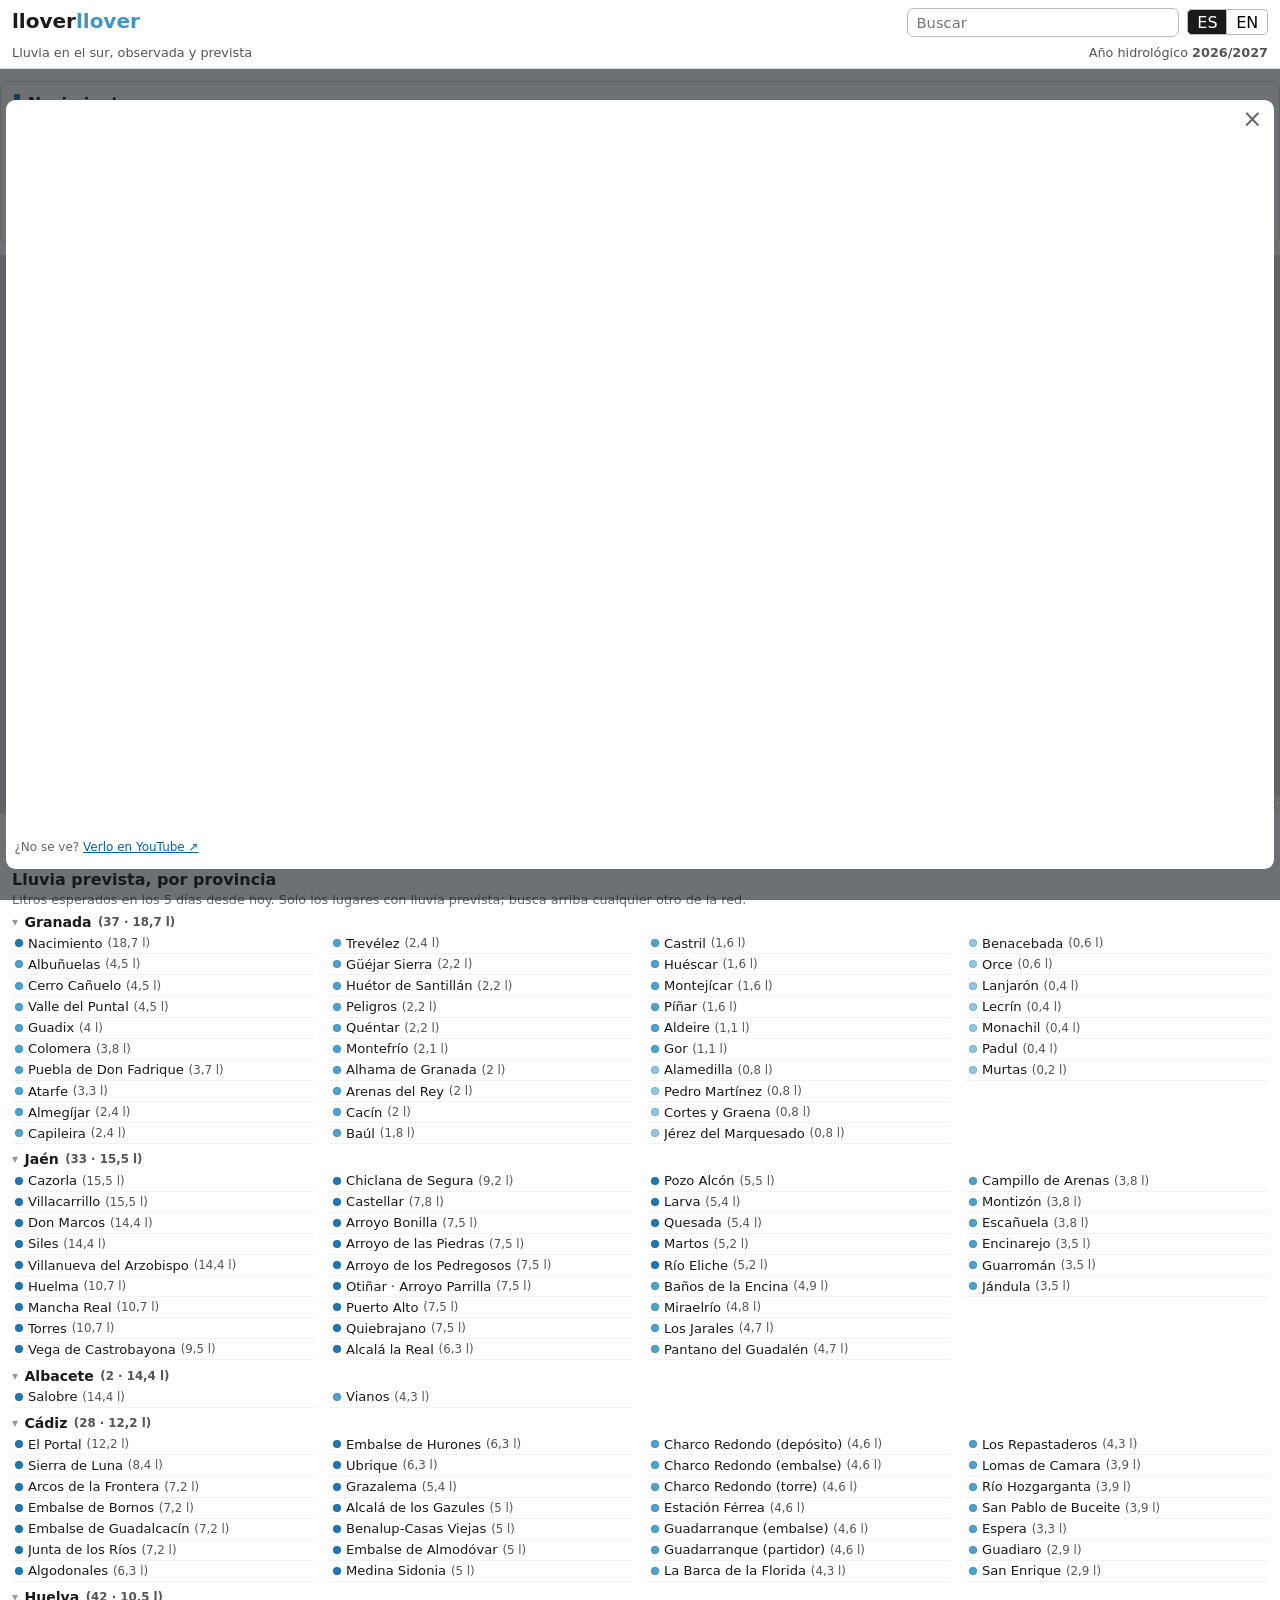
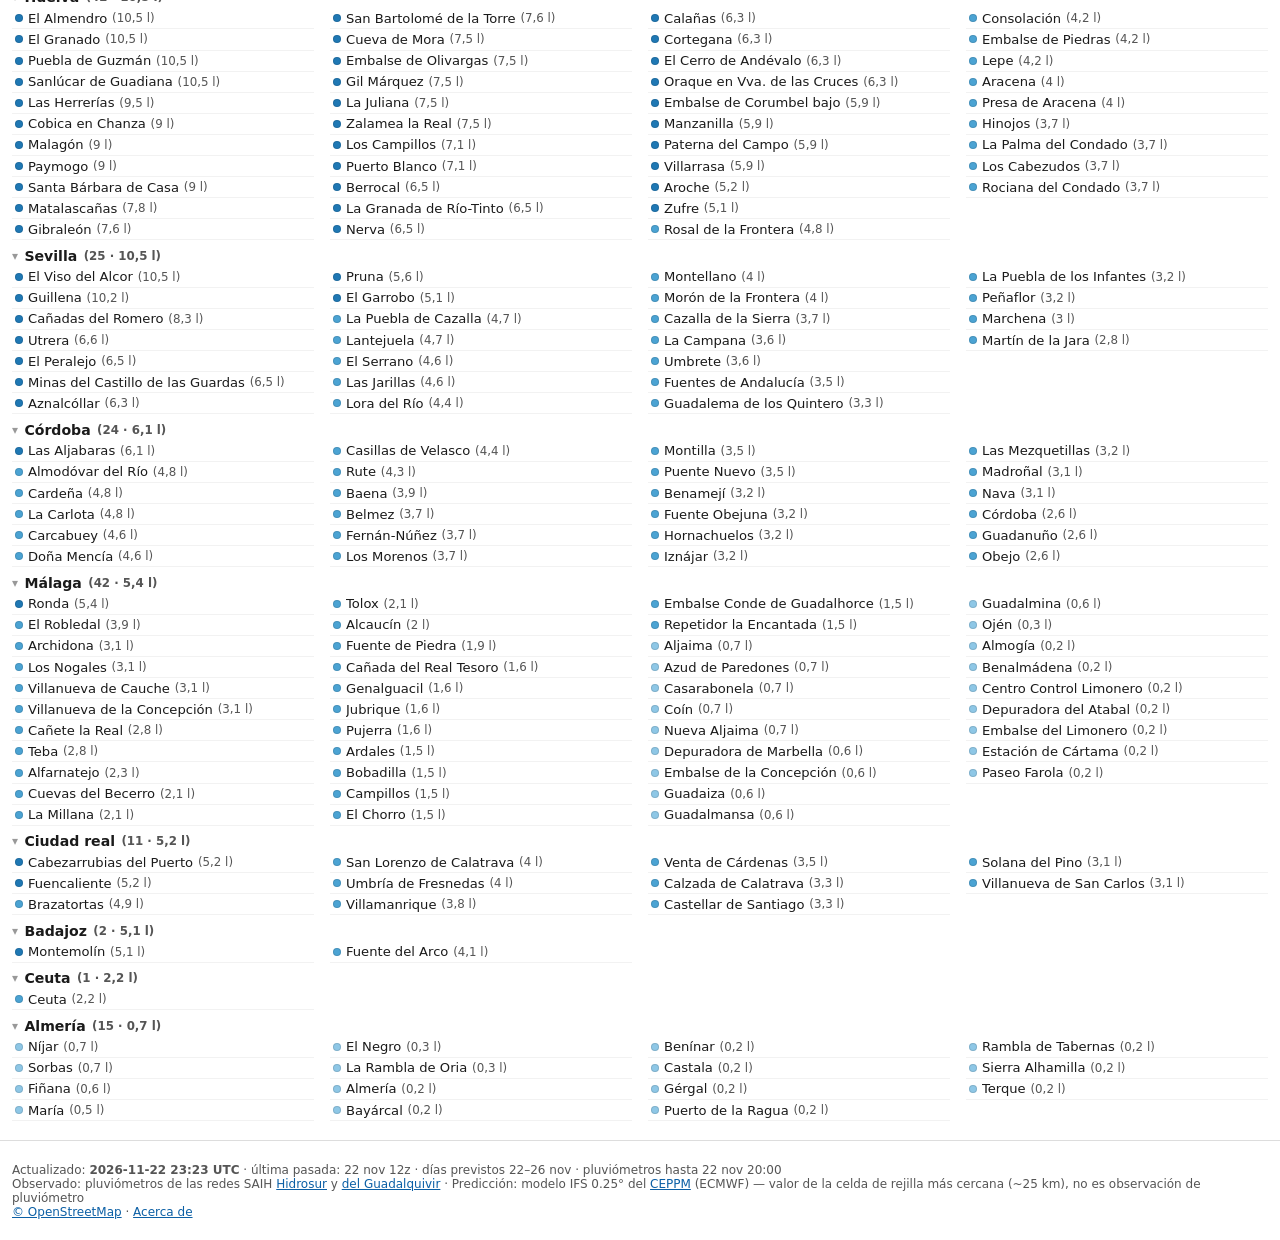
==== index.html @ 1c94ba9a "publish 2026-11-22T23:23:45Z" ====
<!DOCTYPE html>
<html lang="es">
<head>
  <meta charset="utf-8">
  <meta name="viewport" content="width=device-width, initial-scale=1">
  <title>lloverllover</title>
  <meta name="description" content="Lluvia observada y prevista a 5 días en las estaciones del sur de España">
  <link rel="stylesheet" href="vendor/leaflet/leaflet.css">
  <!-- ?v= is the cache-buster: bump it here (both files, and about.html) whenever the
       CSS, JS or i18n.json changes, or a returning visitor keeps serving the old site
       from the browser cache.  app.js reads this version back off its own tag. -->
  <link rel="stylesheet" href="css/style.css?v=4.6">
  <link rel="icon" href="data:image/svg+xml,<svg xmlns='http://www.w3.org/2000/svg' viewBox='0 0 16 16'><text y='13' font-size='13'>🌧️</text></svg>">
</head>
<body>
  <!-- req. 9 (v2.3): one search, in the header, over EVERY place of the network —
        including the dry ones the list below does not show.  v2.3.1: the field is shown
        directly, no button; v2.3.2: it sits on the title line, top-right, beside the ES|EN
        toggle, and its results drop down over the page (position:absolute). -->
  <header>
    <h1>llover<span>llover</span></h1>
    <!-- top-right, before the language toggle; results (#qhits) float below so opening them
         never reflows the header.  headerGap() keeps the video popup under this line. -->
    <form id="qform" role="search" autocomplete="off">
      <!-- v3.1: the field says just "Buscar" (Juanjo).  What it searches is still said
           out loud to a screen reader by aria-label, and shown once you start typing. -->
      <input id="q" type="search" placeholder="Buscar"
             aria-label="Buscar lugar" data-i18n-ph="search_ph" data-i18n-aria="search_aria">
      <ul id="qhits" aria-label="Coincidencias"></ul>
    </form>
    <nav id="lang" aria-label="Language">
      <button data-lang="es">ES</button><button data-lang="en">EN</button>
    </nav>
    <!-- v3.1: ONE subtitle line for the tagline and the hydrological year (the number is
         still filled in by renderFooter(), from data.json).  v3.2: no separator — CSS puts
         the year flush RIGHT on the same line, and it drops to its own right-aligned row
         when a phone is too narrow to hold both. -->
    <p class="sub"><span data-i18n="tagline">Lluvia en el sur, observada y prevista</span>
      <span class="hy"><span data-i18n="hydro_year">Año hidrológico</span> <b id="hy">—</b></span></p>
  </header>

  <main>
    <!-- The embed is in the HTML so it appears with no JavaScript at all.  app.js
         lifts this block into #intro-pop on load — ONCE A DAY, the first time this
         browser opens the page (localStorage.llo_intro_day holds the date it last
         popped); closing the popup takes the video out of the page for good (src
         cleared, holder hidden), and about.html carries the same clip inline for the
         rest of the day.  The holder is hidden
         against the flash of a large inline player before the script runs, and the
         noscript rule below puts it back for browsers without JavaScript.
         It autoplays MUTED in this markup, because that is the only kind of
         autoplay a browser is guaranteed to allow: when YouTube's IFrame API loads
         (see app.js) the player is rebuilt with sound at VOL (50 %), and if the
         browser refuses that, it starts muted here and the first click or keypress
         on the page restores the sound.  volume=50 is also what YouTube's own
         speaker control opens at, for the case where the API is blocked. -->
    <div id="intro-holder" hidden>
      <section id="intro" class="intro">
        <iframe id="video-frame" width="560" height="315"
          src="https://www.youtube.com/embed/7plhOz-4UfQ?si=jWvkmPZA4V5KHviT&amp;controls=1&amp;start=4344&amp;end=4404&amp;autoplay=1&amp;mute=1&amp;volume=50&amp;loop=1&amp;playlist=7plhOz-4UfQ&amp;playsinline=1"
          data-src="https://www.youtube.com/embed/7plhOz-4UfQ?si=jWvkmPZA4V5KHviT&amp;controls=1&amp;start=4344&amp;end=4404&amp;autoplay=1&amp;mute=1&amp;volume=50&amp;loop=1&amp;playlist=7plhOz-4UfQ&amp;playsinline=1"
          title="Por qué lloverllover"
          allow="accelerometer; autoplay; clipboard-write; encrypted-media; gyroscope; picture-in-picture; web-share"
          referrerpolicy="strict-origin-when-cross-origin" allowfullscreen></iframe>
        <!-- Fallback: browser tracking protection can block the embed entirely. -->
        <p class="video-alt"><span data-i18n="video_blocked">¿No se ve?</span>
          <a href="https://www.youtube.com/watch?v=7plhOz-4UfQ&amp;t=4344s" target=_blank
             rel="noopener" data-i18n="video_open">Verlo en YouTube ↗</a></p>
      </section>
    </div>
    <noscript><style>#intro-holder { display: block !important; }</style></noscript>
    <div id="intro-pop" class="pop" hidden>
      <div class="pop-card" id="intro-slot">
        <button id="pop-close" class="pop-close" data-i18n-title="close" title="Cerrar">×</button>
      </div>
    </div>

    <!-- v2.3 order: the place you are looking at FIRST (it is chosen for you on
         arrival: nearest if the browser already knows where you are, otherwise the
         wettest place of the forecast), then the map, then the list at the bottom.
         (v2.3.1: the "Mi lugar más cercano" button is gone — the arrival already
         centres on the nearest place whenever the browser has that permission.) -->
    <section id="card"><p class="hint" data-i18n="select_hint">Toca un punto del mapa o un nombre de la lista</p></section>

    <div id="map" role="img" aria-label="map"></div>
    <div id="legend"></div>

    <!-- req. 5: the live list of the places where rain is expected, at the bottom. -->
    <section id="dir-section">
      <h2 data-i18n="directory">Lluvia prevista, por provincia</h2>
      <p class="hint" data-i18n="directory_hint">Litros esperados en los 5 días desde hoy. Solo los lugares con lluvia prevista; usa Buscar para cualquier otro.</p>
      <div id="directory"></div>
    </section>
  </main>

  <footer><p id="foot">…</p></footer>

  <script src="vendor/leaflet/leaflet.js"></script>
  <script src="js/plot.js?v=4.6"></script>
  <script src="js/app.js?v=4.6"></script>
</body>
</html>
---- vendor/leaflet/leaflet.css ----
/* required styles */

.leaflet-pane,
.leaflet-tile,
.leaflet-marker-icon,
.leaflet-marker-shadow,
.leaflet-tile-container,
.leaflet-pane > svg,
.leaflet-pane > canvas,
.leaflet-zoom-box,
.leaflet-image-layer,
.leaflet-layer {
	position: absolute;
	left: 0;
	top: 0;
	}
.leaflet-container {
	overflow: hidden;
	}
.leaflet-tile,
.leaflet-marker-icon,
.leaflet-marker-shadow {
	-webkit-user-select: none;
	   -moz-user-select: none;
	        user-select: none;
	  -webkit-user-drag: none;
	}
/* Prevents IE11 from highlighting tiles in blue */
.leaflet-tile::selection {
	background: transparent;
}
/* Safari renders non-retina tile on retina better with this, but Chrome is worse */
.leaflet-safari .leaflet-tile {
	image-rendering: -webkit-optimize-contrast;
	}
/* hack that prevents hw layers "stretching" when loading new tiles */
.leaflet-safari .leaflet-tile-container {
	width: 1600px;
	height: 1600px;
	-webkit-transform-origin: 0 0;
	}
.leaflet-marker-icon,
.leaflet-marker-shadow {
	display: block;
	}
/* .leaflet-container svg: reset svg max-width decleration shipped in Joomla! (joomla.org) 3.x */
/* .leaflet-container img: map is broken in FF if you have max-width: 100% on tiles */
.leaflet-container .leaflet-overlay-pane svg {
	max-width: none !important;
	max-height: none !important;
	}
.leaflet-container .leaflet-marker-pane img,
.leaflet-container .leaflet-shadow-pane img,
.leaflet-container .leaflet-tile-pane img,
.leaflet-container img.leaflet-image-layer,
.leaflet-container .leaflet-tile {
	max-width: none !important;
	max-height: none !important;
	width: auto;
	padding: 0;
	}

.leaflet-container img.leaflet-tile {
	/* See: https://bugs.chromium.org/p/chromium/issues/detail?id=600120 */
	mix-blend-mode: plus-lighter;
}

.leaflet-container.leaflet-touch-zoom {
	-ms-touch-action: pan-x pan-y;
	touch-action: pan-x pan-y;
	}
.leaflet-container.leaflet-touch-drag {
	-ms-touch-action: pinch-zoom;
	/* Fallback for FF which doesn't support pinch-zoom */
	touch-action: none;
	touch-action: pinch-zoom;
}
.leaflet-container.leaflet-touch-drag.leaflet-touch-zoom {
	-ms-touch-action: none;
	touch-action: none;
}
.leaflet-container {
	-webkit-tap-highlight-color: transparent;
}
.leaflet-container a {
	-webkit-tap-highlight-color: rgba(51, 181, 229, 0.4);
}
.leaflet-tile {
	filter: inherit;
	visibility: hidden;
	}
.leaflet-tile-loaded {
	visibility: inherit;
	}
.leaflet-zoom-box {
	width: 0;
	height: 0;
	-moz-box-sizing: border-box;
	     box-sizing: border-box;
	z-index: 800;
	}
/* workaround for https://bugzilla.mozilla.org/show_bug.cgi?id=888319 */
.leaflet-overlay-pane svg {
	-moz-user-select: none;
	}

.leaflet-pane         { z-index: 400; }

.leaflet-tile-pane    { z-index: 200; }
.leaflet-overlay-pane { z-index: 400; }
.leaflet-shadow-pane  { z-index: 500; }
.leaflet-marker-pane  { z-index: 600; }
.leaflet-tooltip-pane   { z-index: 650; }
.leaflet-popup-pane   { z-index: 700; }

.leaflet-map-pane canvas { z-index: 100; }
.leaflet-map-pane svg    { z-index: 200; }

.leaflet-vml-shape {
	width: 1px;
	height: 1px;
	}
.lvml {
	behavior: url(#default#VML);
	display: inline-block;
	position: absolute;
	}


/* control positioning */

.leaflet-control {
	position: relative;
	z-index: 800;
	pointer-events: visiblePainted; /* IE 9-10 doesn't have auto */
	pointer-events: auto;
	}
.leaflet-top,
.leaflet-bottom {
	position: absolute;
	z-index: 1000;
	pointer-events: none;
	}
.leaflet-top {
	top: 0;
	}
.leaflet-right {
	right: 0;
	}
.leaflet-bottom {
	bottom: 0;
	}
.leaflet-left {
	left: 0;
	}
.leaflet-control {
	float: left;
	clear: both;
	}
.leaflet-right .leaflet-control {
	float: right;
	}
.leaflet-top .leaflet-control {
	margin-top: 10px;
	}
.leaflet-bottom .leaflet-control {
	margin-bottom: 10px;
	}
.leaflet-left .leaflet-control {
	margin-left: 10px;
	}
.leaflet-right .leaflet-control {
	margin-right: 10px;
	}


/* zoom and fade animations */

.leaflet-fade-anim .leaflet-popup {
	opacity: 0;
	-webkit-transition: opacity 0.2s linear;
	   -moz-transition: opacity 0.2s linear;
	        transition: opacity 0.2s linear;
	}
.leaflet-fade-anim .leaflet-map-pane .leaflet-popup {
	opacity: 1;
	}
.leaflet-zoom-animated {
	-webkit-transform-origin: 0 0;
	    -ms-transform-origin: 0 0;
	        transform-origin: 0 0;
	}
svg.leaflet-zoom-animated {
	will-change: transform;
}

.leaflet-zoom-anim .leaflet-zoom-animated {
	-webkit-transition: -webkit-transform 0.25s cubic-bezier(0,0,0.25,1);
	   -moz-transition:    -moz-transform 0.25s cubic-bezier(0,0,0.25,1);
	        transition:         transform 0.25s cubic-bezier(0,0,0.25,1);
	}
.leaflet-zoom-anim .leaflet-tile,
.leaflet-pan-anim .leaflet-tile {
	-webkit-transition: none;
	   -moz-transition: none;
	        transition: none;
	}

.leaflet-zoom-anim .leaflet-zoom-hide {
	visibility: hidden;
	}


/* cursors */

.leaflet-interactive {
	cursor: pointer;
	}
.leaflet-grab {
	cursor: -webkit-grab;
	cursor:    -moz-grab;
	cursor:         grab;
	}
.leaflet-crosshair,
.leaflet-crosshair .leaflet-interactive {
	cursor: crosshair;
	}
.leaflet-popup-pane,
.leaflet-control {
	cursor: auto;
	}
.leaflet-dragging .leaflet-grab,
.leaflet-dragging .leaflet-grab .leaflet-interactive,
.leaflet-dragging .leaflet-marker-draggable {
	cursor: move;
	cursor: -webkit-grabbing;
	cursor:    -moz-grabbing;
	cursor:         grabbing;
	}

/* marker & overlays interactivity */
.leaflet-marker-icon,
.leaflet-marker-shadow,
.leaflet-image-layer,
.leaflet-pane > svg path,
.leaflet-tile-container {
	pointer-events: none;
	}

.leaflet-marker-icon.leaflet-interactive,
.leaflet-image-layer.leaflet-interactive,
.leaflet-pane > svg path.leaflet-interactive,
svg.leaflet-image-layer.leaflet-interactive path {
	pointer-events: visiblePainted; /* IE 9-10 doesn't have auto */
	pointer-events: auto;
	}

/* visual tweaks */

.leaflet-container {
	background: #ddd;
	outline-offset: 1px;
	}
.leaflet-container a {
	color: #0078A8;
	}
.leaflet-zoom-box {
	border: 2px dotted #38f;
	background: rgba(255,255,255,0.5);
	}


/* general typography */
.leaflet-container {
	font-family: "Helvetica Neue", Arial, Helvetica, sans-serif;
	font-size: 12px;
	font-size: 0.75rem;
	line-height: 1.5;
	}


/* general toolbar styles */

.leaflet-bar {
	box-shadow: 0 1px 5px rgba(0,0,0,0.65);
	border-radius: 4px;
	}
.leaflet-bar a {
	background-color: #fff;
	border-bottom: 1px solid #ccc;
	width: 26px;
	height: 26px;
	line-height: 26px;
	display: block;
	text-align: center;
	text-decoration: none;
	color: black;
	}
.leaflet-bar a,
.leaflet-control-layers-toggle {
	background-position: 50% 50%;
	background-repeat: no-repeat;
	display: block;
	}
.leaflet-bar a:hover,
.leaflet-bar a:focus {
	background-color: #f4f4f4;
	}
.leaflet-bar a:first-child {
	border-top-left-radius: 4px;
	border-top-right-radius: 4px;
	}
.leaflet-bar a:last-child {
	border-bottom-left-radius: 4px;
	border-bottom-right-radius: 4px;
	border-bottom: none;
	}
.leaflet-bar a.leaflet-disabled {
	cursor: default;
	background-color: #f4f4f4;
	color: #bbb;
	}

.leaflet-touch .leaflet-bar a {
	width: 30px;
	height: 30px;
	line-height: 30px;
	}
.leaflet-touch .leaflet-bar a:first-child {
	border-top-left-radius: 2px;
	border-top-right-radius: 2px;
	}
.leaflet-touch .leaflet-bar a:last-child {
	border-bottom-left-radius: 2px;
	border-bottom-right-radius: 2px;
	}

/* zoom control */

.leaflet-control-zoom-in,
.leaflet-control-zoom-out {
	font: bold 18px 'Lucida Console', Monaco, monospace;
	text-indent: 1px;
	}

.leaflet-touch .leaflet-control-zoom-in, .leaflet-touch .leaflet-control-zoom-out  {
	font-size: 22px;
	}


/* layers control */

.leaflet-control-layers {
	box-shadow: 0 1px 5px rgba(0,0,0,0.4);
	background: #fff;
	border-radius: 5px;
	}
.leaflet-control-layers-toggle {
	background-image: url(images/layers.png);
	width: 36px;
	height: 36px;
	}
.leaflet-retina .leaflet-control-layers-toggle {
	background-image: url(images/layers-2x.png);
	background-size: 26px 26px;
	}
.leaflet-touch .leaflet-control-layers-toggle {
	width: 44px;
	height: 44px;
	}
.leaflet-control-layers .leaflet-control-layers-list,
.leaflet-control-layers-expanded .leaflet-control-layers-toggle {
	display: none;
	}
.leaflet-control-layers-expanded .leaflet-control-layers-list {
	display: block;
	position: relative;
	}
.leaflet-control-layers-expanded {
	padding: 6px 10px 6px 6px;
	color: #333;
	background: #fff;
	}
.leaflet-control-layers-scrollbar {
	overflow-y: scroll;
	overflow-x: hidden;
	padding-right: 5px;
	}
.leaflet-control-layers-selector {
	margin-top: 2px;
	position: relative;
	top: 1px;
	}
.leaflet-control-layers label {
	display: block;
	font-size: 13px;
	font-size: 1.08333em;
	}
.leaflet-control-layers-separator {
	height: 0;
	border-top: 1px solid #ddd;
	margin: 5px -10px 5px -6px;
	}

/* Default icon URLs */
.leaflet-default-icon-path { /* used only in path-guessing heuristic, see L.Icon.Default */
	background-image: url(images/marker-icon.png);
	}


/* attribution and scale controls */

.leaflet-container .leaflet-control-attribution {
	background: #fff;
	background: rgba(255, 255, 255, 0.8);
	margin: 0;
	}
.leaflet-control-attribution,
.leaflet-control-scale-line {
	padding: 0 5px;
	color: #333;
	line-height: 1.4;
	}
.leaflet-control-attribution a {
	text-decoration: none;
	}
.leaflet-control-attribution a:hover,
.leaflet-control-attribution a:focus {
	text-decoration: underline;
	}
.leaflet-attribution-flag {
	display: inline !important;
	vertical-align: baseline !important;
	width: 1em;
	height: 0.6669em;
	}
.leaflet-left .leaflet-control-scale {
	margin-left: 5px;
	}
.leaflet-bottom .leaflet-control-scale {
	margin-bottom: 5px;
	}
.leaflet-control-scale-line {
	border: 2px solid #777;
	border-top: none;
	line-height: 1.1;
	padding: 2px 5px 1px;
	white-space: nowrap;
	-moz-box-sizing: border-box;
	     box-sizing: border-box;
	background: rgba(255, 255, 255, 0.8);
	text-shadow: 1px 1px #fff;
	}
.leaflet-control-scale-line:not(:first-child) {
	border-top: 2px solid #777;
	border-bottom: none;
	margin-top: -2px;
	}
.leaflet-control-scale-line:not(:first-child):not(:last-child) {
	border-bottom: 2px solid #777;
	}

.leaflet-touch .leaflet-control-attribution,
.leaflet-touch .leaflet-control-layers,
.leaflet-touch .leaflet-bar {
	box-shadow: none;
	}
.leaflet-touch .leaflet-control-layers,
.leaflet-touch .leaflet-bar {
	border: 2px solid rgba(0,0,0,0.2);
	background-clip: padding-box;
	}


/* popup */

.leaflet-popup {
	position: absolute;
	text-align: center;
	margin-bottom: 20px;
	}
.leaflet-popup-content-wrapper {
	padding: 1px;
	text-align: left;
	border-radius: 12px;
	}
.leaflet-popup-content {
	margin: 13px 24px 13px 20px;
	line-height: 1.3;
	font-size: 13px;
	font-size: 1.08333em;
	min-height: 1px;
	}
.leaflet-popup-content p {
	margin: 17px 0;
	margin: 1.3em 0;
	}
.leaflet-popup-tip-container {
	width: 40px;
	height: 20px;
	position: absolute;
	left: 50%;
	margin-top: -1px;
	margin-left: -20px;
	overflow: hidden;
	pointer-events: none;
	}
.leaflet-popup-tip {
	width: 17px;
	height: 17px;
	padding: 1px;

	margin: -10px auto 0;
	pointer-events: auto;

	-webkit-transform: rotate(45deg);
	   -moz-transform: rotate(45deg);
	    -ms-transform: rotate(45deg);
	        transform: rotate(45deg);
	}
.leaflet-popup-content-wrapper,
.leaflet-popup-tip {
	background: white;
	color: #333;
	box-shadow: 0 3px 14px rgba(0,0,0,0.4);
	}
.leaflet-container a.leaflet-popup-close-button {
	position: absolute;
	top: 0;
	right: 0;
	border: none;
	text-align: center;
	width: 24px;
	height: 24px;
	font: 16px/24px Tahoma, Verdana, sans-serif;
	color: #757575;
	text-decoration: none;
	background: transparent;
	}
.leaflet-container a.leaflet-popup-close-button:hover,
.leaflet-container a.leaflet-popup-close-button:focus {
	color: #585858;
	}
.leaflet-popup-scrolled {
	overflow: auto;
	}

.leaflet-oldie .leaflet-popup-content-wrapper {
	-ms-zoom: 1;
	}
.leaflet-oldie .leaflet-popup-tip {
	width: 24px;
	margin: 0 auto;

	-ms-filter: "progid:DXImageTransform.Microsoft.Matrix(M11=0.70710678, M12=0.70710678, M21=-0.70710678, M22=0.70710678)";
	filter: progid:DXImageTransform.Microsoft.Matrix(M11=0.70710678, M12=0.70710678, M21=-0.70710678, M22=0.70710678);
	}

.leaflet-oldie .leaflet-control-zoom,
.leaflet-oldie .leaflet-control-layers,
.leaflet-oldie .leaflet-popup-content-wrapper,
.leaflet-oldie .leaflet-popup-tip {
	border: 1px solid #999;
	}


/* div icon */

.leaflet-div-icon {
	background: #fff;
	border: 1px solid #666;
	}


/* Tooltip */
/* Base styles for the element that has a tooltip */
.leaflet-tooltip {
	position: absolute;
	padding: 6px;
	background-color: #fff;
	border: 1px solid #fff;
	border-radius: 3px;
	color: #222;
	white-space: nowrap;
	-webkit-user-select: none;
	-moz-user-select: none;
	-ms-user-select: none;
	user-select: none;
	pointer-events: none;
	box-shadow: 0 1px 3px rgba(0,0,0,0.4);
	}
.leaflet-tooltip.leaflet-interactive {
	cursor: pointer;
	pointer-events: auto;
	}
.leaflet-tooltip-top:before,
.leaflet-tooltip-bottom:before,
.leaflet-tooltip-left:before,
.leaflet-tooltip-right:before {
	position: absolute;
	pointer-events: none;
	border: 6px solid transparent;
	background: transparent;
	content: "";
	}

/* Directions */

.leaflet-tooltip-bottom {
	margin-top: 6px;
}
.leaflet-tooltip-top {
	margin-top: -6px;
}
.leaflet-tooltip-bottom:before,
.leaflet-tooltip-top:before {
	left: 50%;
	margin-left: -6px;
	}
.leaflet-tooltip-top:before {
	bottom: 0;
	margin-bottom: -12px;
	border-top-color: #fff;
	}
.leaflet-tooltip-bottom:before {
	top: 0;
	margin-top: -12px;
	margin-left: -6px;
	border-bottom-color: #fff;
	}
.leaflet-tooltip-left {
	margin-left: -6px;
}
.leaflet-tooltip-right {
	margin-left: 6px;
}
.leaflet-tooltip-left:before,
.leaflet-tooltip-right:before {
	top: 50%;
	margin-top: -6px;
	}
.leaflet-tooltip-left:before {
	right: 0;
	margin-right: -12px;
	border-left-color: #fff;
	}
.leaflet-tooltip-right:before {
	left: 0;
	margin-left: -12px;
	border-right-color: #fff;
	}

/* Printing */

@media print {
	/* Prevent printers from removing background-images of controls. */
	.leaflet-control {
		-webkit-print-color-adjust: exact;
		print-color-adjust: exact;
		}
	}
---- css/style.css ----
/* lloverllover — minimal bare design (plan req. 4). Mobile-first; system fonts. */
* { box-sizing: border-box; }
html { font-family: system-ui, -apple-system, "Segoe UI", Roboto, "Helvetica Neue", sans-serif; }
body { margin: 0; color: #1a1a1a; background: #fff; }
h1 { font-size: 1.25rem; margin: 0; }
h1 span { color: #4393c3; }  /* mid-tone of the marker ramp — quiet */
h2 { font-size: 1rem; margin: .2rem 0; }
a { color: #0b5fa5; }
button { font: inherit; }

header, footer, main > section, #legend { padding-left: .75rem; padding-right: .75rem; }
header { display: flex; flex-wrap: wrap; align-items: baseline; gap: .5rem;
  padding: .5rem .75rem; border-bottom: 1px solid #ddd; }
/* v3.1: ONE subtitle line replaces the two paragraphs it used to be, so the header is a row
   shorter and nothing else moved.  v3.2: space-between puts the hydrological year FLUSH RIGHT
   on the same line; when a phone cannot hold both it wraps, and the year stays at the right
   edge of its own row — where a date belongs anyway. */
header .sub { margin: 0; font-size: .8rem; color: #555; flex-basis: 100%;
  display: flex; justify-content: space-between; align-items: baseline; gap: .1rem .9rem; }
header .sub .hy { flex: none; }
/* The top-right corner is one cluster: search field then ES|EN.  The auto margin on the
   form pushes the pair right; the adjacent rule keeps them tight together.  On about.html
   there is no form, so plain `#lang { margin-left: auto }` still right-aligns the toggle. */
#qform { margin-left: auto; }
#qform + #lang { margin-left: 0; }
#lang { margin-left: auto; }
#lang button { border: 1px solid #bbb; background: #fff; padding: .15rem .55rem; cursor: pointer; }
#lang button:first-child { border-radius: .3rem 0 0 .3rem; }
#lang button:last-child { border-radius: 0 .3rem .3rem 0; border-left: 0; }
#lang button[aria-pressed="true"] { background: #1a1a1a; color: #fff; }

#map { height: 52vh; width: 100%; }
#legend { display: flex; flex-wrap: wrap; gap: .45rem; align-items: center;
  font-size: .78rem; padding-top: .4rem; padding-bottom: .4rem; border-bottom: 1px solid #eee; }
#legend b { margin-right: .25rem; }
/* v3.1: every chip knows its own range.  v3.2: it also SHOWS it without a mouse — a tap (or
   Enter/Space) opens the bubble below.  A native `title` covers the desktop pointer, and the
   `:focus`/`.open` rules cover touch and keyboard; `:hover` deliberately shows nothing, so a
   desktop reader never gets two tooltips stacked on one word. */
#legend span { display: inline-flex; align-items: center; gap: .25rem; cursor: help;
  position: relative; }
#legend .chip:focus { outline: 1px dotted #999; outline-offset: 2px; }
#legend .range { position: absolute; left: 0; top: calc(100% + .4rem); z-index: 1100;
  display: none; padding: .3rem .5rem; border-radius: .35rem; background: #1a1a1a;
  color: #fff; font-size: .72rem; line-height: 1.35; font-style: normal;
  white-space: nowrap; box-shadow: 0 4px 12px rgba(0, 0, 0, .22); }
#legend .chip.open .range, #legend .chip:focus .range { display: block; }
/* the last chip would otherwise hang its bubble off the right edge of a phone */
#legend span:last-child .range { left: auto; right: 0; }
#legend i { width: .8rem; height: .8rem; border-radius: 50%; display: inline-block; }

#card { border: 1px solid #ddd; border-radius: .5rem; margin: .5rem .75rem; padding: .6rem .8rem; }
#card h2 { border-left: 6px solid #b0b8bf; padding-left: .5rem; }
/* v3.5: the card's place name is a LINK — it opens the place's own page (ten days,
   the table, the zoomed map).  A real anchor: middle-click, "open in new tab" and the
   keyboard all work because it is the thing itself, not a gesture imitating one. */
#card h2.goto a { color: inherit; text-decoration: none; }
#card h2.goto a:hover, #card h2.goto a:focus { text-decoration: underline dotted; }
#card p { margin: .18rem 0; font-size: .95rem; }
#card p.hl { font-weight: 600; margin-top: .45rem; }
/* The card's last line (v2.3): province · altitude on the left, the Hidrosur ficha on
   the right of the SAME line — Juanjo asked the link to sit beside the location info,
   not in a paragraph of its own.  space-between pushes them apart; wrap keeps the phone
   readable (the link drops below the place rather than squeezing the words). */
/* 9th prompt: the card's head is one row, exactly like the page per place —
   the name (with its colour bar), then municipio · provincia · altitud and the
   ficha, all baseline-aligned, wrapping below the name on a narrow phone. */
#card .cardhead { display: flex; align-items: baseline; flex-wrap: wrap;
  gap: .1rem .8rem; }
#card .cardhead h2 { margin-bottom: 0; }
#card .meta { display: flex; align-items: baseline; gap: .6rem; flex-wrap: wrap;
  flex: 1 1 12rem; margin: 0; font-size: .8rem; color: #666; }
#card .meta a { color: #1565c0; text-decoration: none; white-space: nowrap; }
#card .meta a:hover { text-decoration: underline; }
.leaflet-popup-content p { margin: .12rem 0; font-size: .85rem; }
.leaflet-popup-content p.hl { font-weight: 600; margin-top: .35rem; }
.hint { color: #666; font-size: .8rem; margin: .2rem 0; }

/* Quiet basemap (req. 2): the TILES are muted, never the markers. Adjust these
   numbers only — markers/legend/dots keep their full colour. */
.leaflet-tile-pane { filter: grayscale(.85) brightness(1.1) contrast(.88) opacity(.8); }

#dir-section { border-top: 1px solid #eee; margin-top: .9rem; padding-top: .5rem; }
#dir-section h2 { margin-top: .3rem; }

/* One search for the whole network (req. 9): a box shown directly — no button (v2.3.1) —
   sitting TOP-RIGHT on the title line, just left of ES|EN (v2.3.2).  It finds every place,
   dry ones included (the directory only lists the wet ones).  The results DROP DOWN over
   the page (`position:absolute` + a z-index above the video popup's 1200), so opening them
   stretches nothing and moves nothing below; headerGap() still measures the header for the
   video.  On a phone the field is the elastic part: `min(17rem, 33vw)` is sized so the
   title (128 px), the field, ES|EN (81 px) and two 8 px gaps still fit one 375 px line. */
#qform { position: relative; display: flex; align-items: center; min-width: 0; }
#q { width: min(17rem, 33vw); min-width: 0; padding: .3rem .5rem; font: inherit;
  font-size: .92rem; border: 1px solid #bbb; border-radius: .4rem; }
#qhits { position: absolute; top: calc(100% + .25rem); right: 0; z-index: 1300;
  min-width: 17rem; max-width: min(26rem, calc(100vw - 1.5rem)); max-height: 55vh;
  overflow-y: auto; box-shadow: 0 6px 18px rgba(0, 0, 0, .16);
  list-style: none; margin: 0; padding: .1rem 0; border: 1px solid #ddd;
  border-radius: .4rem; background: #fff; }
#qhits:empty { display: none; }
#qhits li { display: flex; align-items: center; gap: .35rem; padding: .28rem .5rem;
  font-size: .85rem; cursor: pointer; }
#qhits li:hover, #qhits li[aria-selected="true"] { background: #eef6fb; }
#qhits li.qnone { cursor: default; color: #666; font-size: .82rem; }
#qhits .dot { width: .5rem; height: .5rem; border-radius: 50%; flex: none;
  border: 1px solid rgba(0, 0, 0, .12); }
#qhits .nm { flex: 1 1 auto; min-width: 0; overflow: hidden; text-overflow: ellipsis;
  white-space: nowrap; }
#qhits .pr { flex: none; color: #666; font-size: .75rem; }
#qhits .val { flex: none; font-size: .78rem; color: #555; font-variant-numeric: tabular-nums; }
/* Small phones (≤440 px): trim the header's air so title + field + ES|EN still share the
   title line — below that it wraps to a row of its own, which still looks right. */
@media (max-width: 440px) {
  header { gap: .35rem; }
  #q { width: min(17rem, 30vw); }
  #lang button { padding: .15rem .45rem; }
}
/* Directory (req. 5): compact multi-column list — one line per place, forecast in
   brackets, up to four columns.  The breakpoints are set by what a PLACE NAME needs:
   below 560 px two columns would ellipsize "Embalse de Conde..." to nonsense, so a
   phone gets one readable line per place and the columns start on a tablet. */
#directory details { margin: .25rem 0; }
#directory details.prov > summary { font-weight: 600; }
#directory summary { cursor: pointer; font-size: .88rem; padding: .2rem 0;
  display: flex; align-items: center; gap: .4rem; list-style: none; }
#directory summary::-webkit-details-marker { display: none; }
#directory summary::before { content: "▸"; color: #999; flex: none; font-size: .75rem; }
#directory details[open] > summary::before { content: "▾"; }
#directory ul { list-style: none; margin: 0; padding: 0; columns: 1; column-gap: 1rem; }
@media (min-width: 560px) { #directory ul { columns: 2; } }
@media (min-width: 820px) { #directory ul { columns: 3; } }
@media (min-width: 1180px) { #directory ul { columns: 4; } }
#directory li[data-n] { break-inside: avoid; border-bottom: 1px solid #f2f2f2;
  font-size: .82rem; }
/* v3.5: the whole row is one link — the place's page (dot, name, amount stay the
   same words, just wrapped in a door). */
#directory li[data-n] a { display: flex; align-items: center; gap: .3rem;
  padding: .16rem .2rem; color: inherit; text-decoration: none; min-width: 0; }
#directory li[data-n] a:hover .nm, #directory li[data-n] a:focus .nm { text-decoration: underline dotted; }
#directory .dot { width: .5rem; height: .5rem; border-radius: 50%; flex: none;
  border: 1px solid rgba(0, 0, 0, .12); }
#directory .nm { min-width: 0; overflow: hidden; text-overflow: ellipsis; white-space: nowrap; }
#directory .val { flex: none; font-size: .74rem; color: #555;
  font-variant-numeric: tabular-nums; }

footer { border-top: 1px solid #ddd; margin-top: 1.2rem; padding: .6rem .75rem; }
footer p { font-size: .75rem; color: #555; }

/* The paired day series (v3.5, Phase 17): one column per day, TWO thin bars each —
   BLACK = the millimetres the gauges closed that day with, BLUE = the forecast for it
   (a past day gets its own archived morning 00z; today and beyond get the live cycle).
   A value nobody has is a "–" in its bar's colour — never a zero, never invented.  The
   hairline just left of today's column splits memory from forecast.  Heights are
   logarithmic (barFrac in plot.js) and ONE scale fits black and blue together, so a
   tall black over a short blue really means the gauges beat the morning's word. */
.fcbars { display: inline-flex; align-items: flex-end; gap: .2rem; }
.fcbars .fcday { display: flex; flex-direction: column; align-items: center; position: relative; }
.fcbars .fctrack { position: relative; width: 1.14rem; height: 2.5rem; flex: none; }
/* the pair: observation LEFT, forecast RIGHT, each under half the track */
.fcbars .obar, .fcbars .fbar { position: absolute; bottom: 0; width: 46%; min-height: 2px;
  border-radius: 2px 2px 0 0; }
.fcbars .obar { left: 1px; }
.fcbars .fbar { right: 1px; }
/* a thin paired bar can never HOLD its number (a "12,4" is wider than any bar) —
   so numbers ride above, dark, and only where there is room for them: the live
   columns on the map page, every column on the place's own page */
.fcbars .fbar b, .fcbars .obar b { position: absolute; left: 50%; transform: translateX(-50%);
  bottom: 100%; color: #444; font-weight: 500; font-size: .56rem; line-height: 1;
  white-space: nowrap; font-variant-numeric: tabular-nums; padding-bottom: 1px; }
.fcbars .fdash { position: absolute; bottom: 0; width: 46%; text-align: center;
  font-style: normal; font-weight: 700; font-size: .72rem; line-height: 1; }
.fcbars .fdash.obs { left: 1px; color: #1f2937; }
.fcbars .fdash.fc { right: 1px; color: #4ba3d3; }
.fcbars .fcwd { font-size: .56rem; font-weight: 500; color: #777; line-height: 1;
  border-top: 1px solid #ccc; margin-top: 2px; padding: .14rem .06rem 0; white-space: nowrap; }
.fcday.now .fcwd { color: #08519c; font-weight: 700; }      /* today's column */
.fcday.now::before { content: ""; position: absolute; left: -.12rem; top: -.55rem;
  bottom: 0; width: 1px; background: #0f172a; opacity: .5; }
/* THE BALLOON WEARS NO SUCH LINE (9th prompt): a balloon holds only the five live days,
   so a rule at its left edge would mark the start of the picture, not the turn from
   memory to forecast that the line was invented to say.  Today keeps its bold blue
   initial; the card and the page per place keep the line, where the past really is
   on the other side of it. */
.leaflet-popup-content .fcday.now::before { content: none; }
/* fourteen columns on a 375 px screen: the line scrolls in its paragraph instead
   of the numbers lying about the week.  THE BALLOON IS NOT IN THAT LIST (v3.7):
   it shows the five live days only, which always fit — no scrollbar in a balloon.
   And every scrollable series reserves headroom for the numbers riding above the
   bars: max-height keeps even a 100 % bar below the label line, so a wet day's
   number can never be cut by the box (req. 6-2). */
#card p.hl, #stseries-wrap p.hl { overflow-x: auto; }
.fcbars { padding-inline: .6rem; }                /* edge labels hang nowhere to */
.leaflet-popup-content .fbar, .leaflet-popup-content .obar { max-height: calc(100% - .72rem); }
#card .fcbars .fbar, #card .fcbars .obar { max-height: calc(100% - .84rem); }
#stseries-wrap .fbar, #stseries-wrap .obar { max-height: calc(100% - .82rem); }
.leaflet-popup-content .fctrack { width: .98rem; height: 2.3rem; }
.leaflet-popup-content .fcbars { gap: .15rem; }
#card .fcbars .fctrack { width: 1.5rem; height: 3.1rem; }  /* a little larger in the card */
#card .fcbars .fbar b, #card .fcbars .obar b { font-size: .64rem; }
#card .fcbars .fcwd { font-size: .66rem; }
/* The quantity lines (req. 3, v2.3): each line is a number cell and a words cell.  The
   number is right-aligned inside a box as wide as the widest number of that place
   (`--qw`, set by detailLines in `ch` = tabular digits), so the lines line up **by their
   last digit** — 185,6 over 28,8 over 4,3 — and every line of words starts at the same x.
   The digits are tabular so they really are equal width; the leading space of the words
   cell is dropped by CSS at the start of a line and exists only for copy-paste.
   `q` and both of its cells stay the same font size in the number column: a smaller `b`
   would shrink its own `ch` and break the flush edge (only the words may differ). */
.q { display: block; margin: .28rem 0 .12rem; }
.q .qrow { display: flex; align-items: baseline; gap: .3rem; margin: .1rem 0; }
.q .qrow b { flex: none; width: var(--qw, 4ch); text-align: right; font-weight: 600;
  font-variant-numeric: tabular-nums; white-space: pre; }
.q .qrow i { font-style: normal; min-width: 0; }
.q .tot i { font-size: .9em; color: #555; }
#card .q { font-size: .95rem; }
.leaflet-popup-content .q { font-size: .85rem; }

/* The intro block (req. 8): app.js lifts this element into the popup below on
   load, and closing the popup takes it out of the page for good — so the inline
   copy is only ever what a browser with no JavaScript sees (see #intro-holder). */
.intro { margin: .6rem .75rem; border: 1px solid #ddd; border-radius: .5rem; padding: .1rem .8rem; }
.intro iframe { display: block; margin: .6rem auto .2rem; width: 100%; max-width: 720px;
  /* the slash is mandatory: `aspect-ratio: 16 9` is dropped by Firefox, which left
     the player at the UA default 150px tall — a thin strip with bars at the sides */
  aspect-ratio: 16 / 9; height: auto; min-height: 0; border: 0; }
.video-alt { font-size: .75rem; color: #666; margin: .2rem 0 .6rem; }

/* Popup: the same block, centred over the page and as BIG as the screen allows.
   It must never cover the page title, so it starts BELOW the header: `--head` is
   the real header height, measured by app.js (headerGap), with a CSS fallback for
   browsers without scripts.  The card's width is capped by the space left under
   that header × 16/9, so the player fills the screen without being cropped or
   letterboxed — portrait or landscape. */
.pop { position: fixed; inset: var(--head, 4.6rem) 0 0 0; z-index: 1200;
  display: grid; place-items: center; box-sizing: border-box; padding: .4rem;
  overflow: auto; background: rgba(22, 26, 30, .62); }
.pop[hidden] { display: none; }
body.pop-open { overflow: hidden; }        /* the page waits; nothing slides aside */
.pop-card { position: relative; background: #fff; border-radius: .6rem;
  box-sizing: border-box; padding: 1.5rem .5rem .35rem;
  width: min(calc(100vw - .8rem), calc((100vh - var(--head, 4.6rem) - 4.6rem) * 16 / 9));
  width: min(calc(100vw - .8rem), calc((100dvh - var(--head, 4.6rem) - 4.6rem) * 16 / 9)); }
.pop-card .intro { margin: 0; border: 0; padding: 0; border-radius: 0; }
.pop-card .intro iframe { max-width: 100%; margin-left: 0; }
.pop-close { position: absolute; top: .1rem; right: .2rem; border: 0; background: none;
  font-size: 1.5rem; line-height: 1; padding: .35rem .5rem; cursor: pointer; color: #666; }
.pop-close:hover { color: #1a1a1a; }
.ratio { position: relative; aspect-ratio: 16 / 9; }
.ratio iframe { position: absolute; inset: 0; width: 100%; height: 100%; border: 0; }

/* about.html is a text page: `prose` is the measure, and it needs the
   same .75rem gutter the rest of the site uses — otherwise a phone puts the paragraph
   hard against the edge of the screen. */
.prose { max-width: 46rem; line-height: 1.55; padding-left: .75rem; padding-right: .75rem; }
.prose h2 { font-size: 1.15rem; margin-top: 1.2rem; }
.prose h3 { font-size: .95rem; margin-top: 1rem; }
@media (min-width: 48rem) {
  #map { height: 62vh; }
  #card { margin: .75rem 0; }
}

/* ---------- the page per place (v3.5, Phase 17) ---------- */
/* station.html?e=<name>: header keeps the logo (the way back) and ES|EN; below, the
   place's own big pair series, its day-by-day table and a zoomed map.  Every block
   reuses the map page's rules — colours, bars, numbers come from plot.js, so a
   "–" here means exactly what a "–" means on the balloon. */
.station-page header.solo h1 a { color: inherit; text-decoration: none; }
#place h2 { border-left: 6px solid #b0b8bf; padding-left: .5rem; }
/* v3.8 (req. 7): one line — name, then municipio·provincia·altura·ficha LEFT right
   after it; only Volver al mapa is pushed to the right margin.  Wraps below the
   name on narrow screens, never orphaned. */
#place .sthead { display: flex; align-items: baseline; flex-wrap: wrap;
  gap: .15rem .8rem; }
#place .stmeta { display: flex; align-items: baseline; gap: .6rem; flex-wrap: wrap;
  flex: 1 1 14rem; margin: 0; font-size: .8rem; color: #666; }
#place .stwhere { display: inline-flex; align-items: baseline; gap: .6rem;
  flex-wrap: wrap; }
#place .stmeta > a:last-child { margin-left: auto; }
#place .stmeta a { color: #1565c0; text-decoration: none; white-space: nowrap; }
#place .stmeta a:hover { text-decoration: underline; }
#place .q { font-size: .92rem; margin-top: .5rem; }   /* the two hydro-year lines */
/* 9th prompt: those lines are the last thing before the box, so they need room to
   breathe on both sides — glued to the head line above, or to the border below. */
#place #stacc { margin-bottom: .85rem; }
#place .meta { display: flex; justify-content: space-between; align-items: baseline;
  gap: .2rem .7rem; flex-wrap: wrap; margin: .4rem 0 .1rem; font-size: .8rem; color: #666; }
#place .meta a { color: #1565c0; text-decoration: none; white-space: nowrap; }
#place .meta a:hover { text-decoration: underline; }

#stseries-wrap h2, #sttable-wrap h2 { font-size: .92rem; color: #555; margin: .1rem 0 .5rem; }
#stseries-wrap .fctrack { width: 2.05rem; height: 3.4rem; } /* the grown-up series */
#stseries-wrap .fbar b, #stseries-wrap .obar b { font-size: .62rem; }
#stseries-wrap .fcwd { font-size: .62rem; }
#stseries-wrap .fdash { font-size: .9rem; }
/* v4.5 (Juanjo): on any screen from 480 px up there is room to spare — the ten
   columns SPREAD across the box (flex, equal share, capped so an ultrawide
   doesn't stretch them into slabs) and grow taller.  Below 480 px nothing
   changes: the fixed 2.05rem columns and the sideways scroll that a phone
   earns honestly.  The balloon and the map-page card are not in this rule's
   reach — they never scroll and never needed to grow. */
@media (min-width: 30rem) {
  #stseries-wrap .fcbars { display: flex; width: 100%; max-width: 52rem;
    margin-inline: auto; }
  #stseries-wrap .fcbars .fcday { flex: 1 1 0; }
  #stseries-wrap .fctrack { width: 100%; max-width: 4.5rem; height: 4.6rem; }
  #stseries-wrap .fbar b, #stseries-wrap .obar b { font-size: .72rem; }
  #stseries-wrap .fcwd { font-size: .72rem; }
}
/* v3.6: the table is WIDE now (one column per cycle that fully covered the day:
   up to seventeen forecast columns) — it earns its own horizontal scroll on a
   phone instead of squeezing numbers into unreadable slivers. */
.rainwrap { overflow-x: auto; }
table.rain { border-collapse: collapse; font-size: .8rem; width: 100%; min-width: 46rem; }
table.rain th, table.rain td { border: 1px solid #e4e7ea; padding: .26rem .38rem;
  text-align: right; font-variant-numeric: tabular-nums; }
table.rain thead th { background: #f6f8fa; font-weight: 600; white-space: nowrap; }
table.rain thead tr.hrs th { font-size: .68rem; font-weight: 500; color: #666;
  background: #fbfcfd; text-align: center; }
table.rain tbody th { text-align: left; font-weight: 600; background: #fafbfc;
  white-space: nowrap; }
table.rain td.obs { color: #1f2937; font-weight: 600; }    /* the measured day */
#stmap { height: 340px; margin: .9rem .75rem .3rem; }

/* ---------- the family page (puerto-del-barco.html, 9th prompt) ---------- */
/* ONE column, everything centred, top down: the dedication, the picture, its line of
   caption, and BELOW them the map — as big as the map on any page per place, because this
   page is one of those pages.  The image keeps its own
   width and height so the browser reserves the space (no jump), and it is never upscaled past
   40rem: the point of the small, soft copy is that it stays a memory, not a file to be mined.
   The words are centred too — a dedication reads above a photograph, not in its corner. */
.famcol { display: grid; justify-items: center; gap: .85rem; text-align: center;
  margin: .6rem auto 1.6rem; padding-inline: .75rem; max-width: 44rem; }
.famcol img { display: block; width: 100%; max-width: 40rem; height: auto;
  border: 1px solid #ddd; border-radius: .5rem; }
/* No height here: the shared `#stmap { height: 340px }` — the map of every page per place —
   is what sizes it.  This rule only lets it FILL the column (a centred grid item shrinks to
   nothing without a width) and keeps it at the photograph's measure, and framed like the
   photograph, since the two are this page's two windows. */
.famcol #stmap { width: 100%; max-width: 40rem; margin: .25rem 0 0;
  border: 1px solid #ddd; border-radius: .5rem; }
.famcap { margin: 0; font-size: 1.02rem; line-height: 1.4; }
.famwhy { margin: 0; max-width: 34rem; font-size: .98rem; line-height: 1.55; color: #333; }
.famded { margin: 0; max-width: 34rem; font-size: .9rem; font-style: italic; color: #555; }
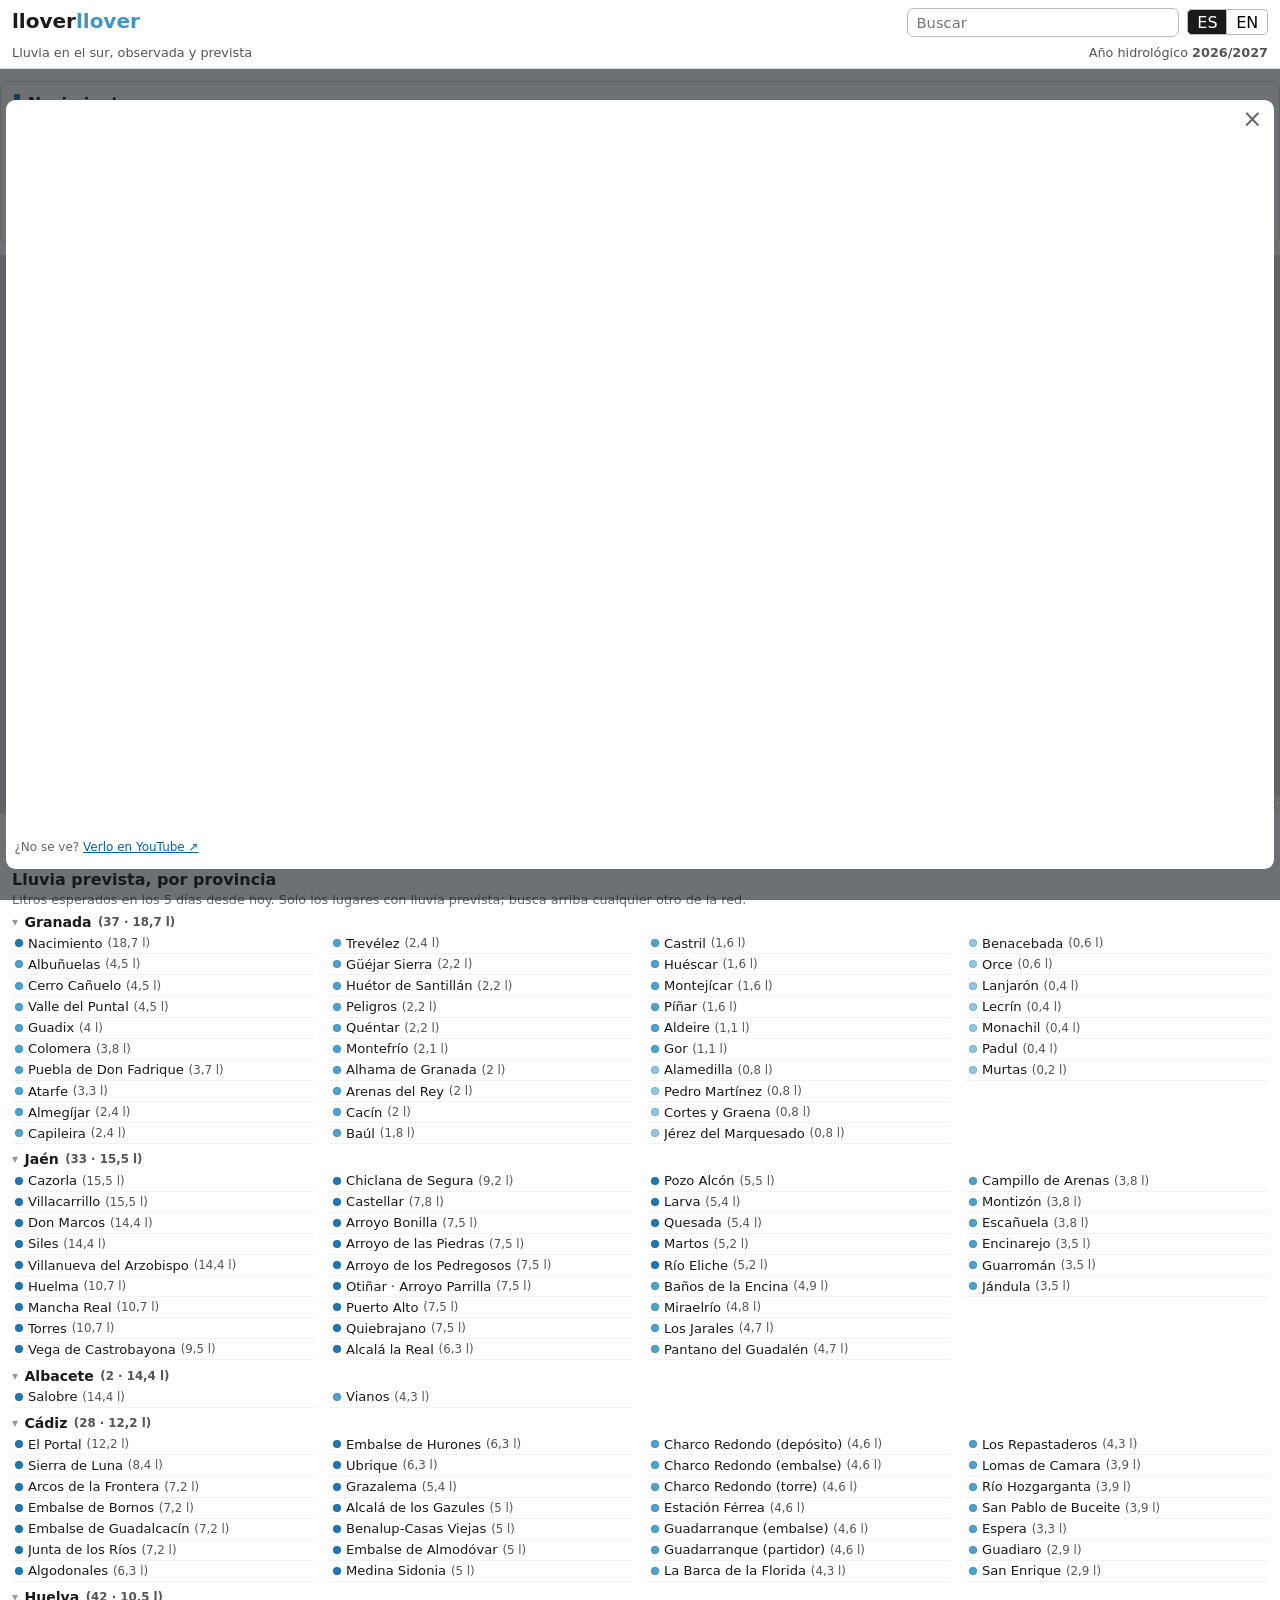
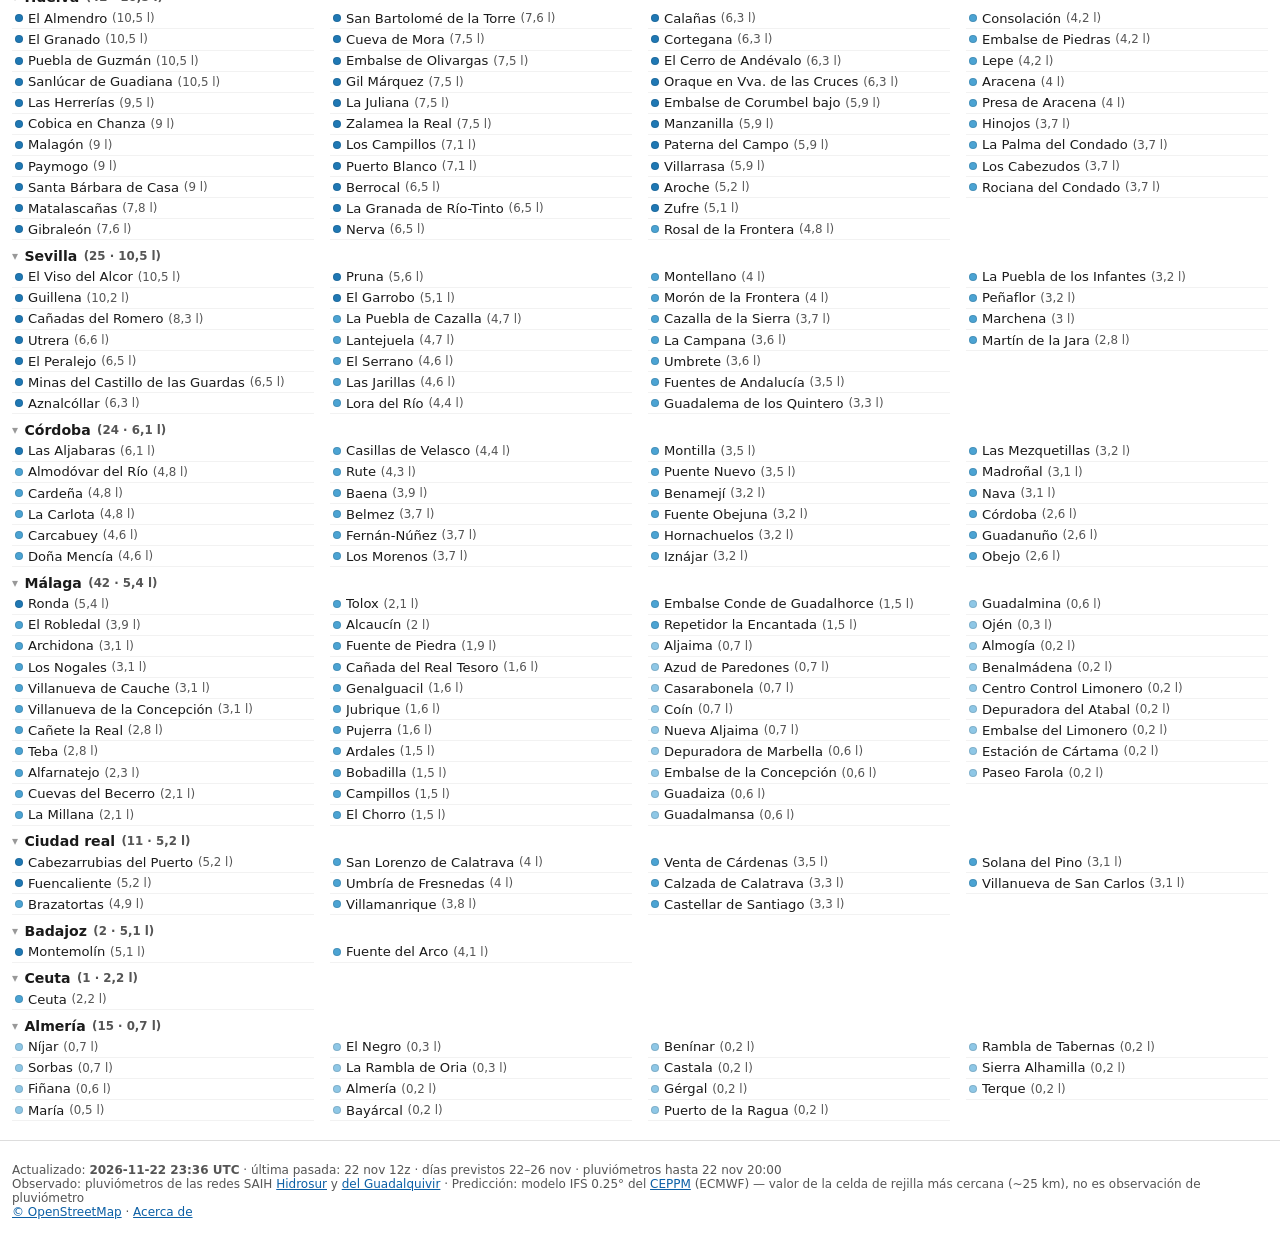
==== commit 7a992319: "publish 2026-11-22T23:36:33Z" ====
--- a/index.html
+++ b/index.html
@@ -9,7 +9,7 @@
   <!-- ?v= is the cache-buster: bump it here (both files, and about.html) whenever the
        CSS, JS or i18n.json changes, or a returning visitor keeps serving the old site
        from the browser cache.  app.js reads this version back off its own tag. -->
-  <link rel="stylesheet" href="css/style.css?v=4.6">
+  <link rel="stylesheet" href="css/style.css?v=4.7">
   <link rel="icon" href="data:image/svg+xml,<svg xmlns='http://www.w3.org/2000/svg' viewBox='0 0 16 16'><text y='13' font-size='13'>🌧️</text></svg>">
 </head>
 <body>
@@ -96,7 +96,7 @@
   <footer><p id="foot">…</p></footer>
 
   <script src="vendor/leaflet/leaflet.js"></script>
-  <script src="js/plot.js?v=4.6"></script>
-  <script src="js/app.js?v=4.6"></script>
+  <script src="js/plot.js?v=4.7"></script>
+  <script src="js/app.js?v=4.7"></script>
 </body>
 </html>
--- a/css/style.css
+++ b/css/style.css
@@ -311,14 +311,16 @@
    up to seventeen forecast columns) — it earns its own horizontal scroll on a
    phone instead of squeezing numbers into unreadable slivers. */
 .rainwrap { overflow-x: auto; }
-table.rain { border-collapse: collapse; font-size: .8rem; width: 100%; min-width: 46rem; }
+table.rain { border-collapse: collapse; font-size: .8rem; width: 100%; min-width: 42rem; }
 table.rain th, table.rain td { border: 1px solid #e4e7ea; padding: .26rem .38rem;
   text-align: right; font-variant-numeric: tabular-nums; }
 table.rain thead th { background: #f6f8fa; font-weight: 600; white-space: nowrap; }
 table.rain thead tr.hrs th { font-size: .68rem; font-weight: 500; color: #666;
   background: #fbfcfd; text-align: center; }
 table.rain tbody th { text-align: left; font-weight: 600; background: #fafbfc;
-  white-space: nowrap; }
+  white-space: nowrap; padding-right: .5rem; }   /* "Dom 22 nov" is a 3-letter
+  weekday now (v4.7): the label gave back ~3rem, so the table's floor shrank
+  with it and the twenty number columns took the space */
 table.rain td.obs { color: #1f2937; font-weight: 600; }    /* the measured day */
 #stmap { height: 340px; margin: .9rem .75rem .3rem; }
 
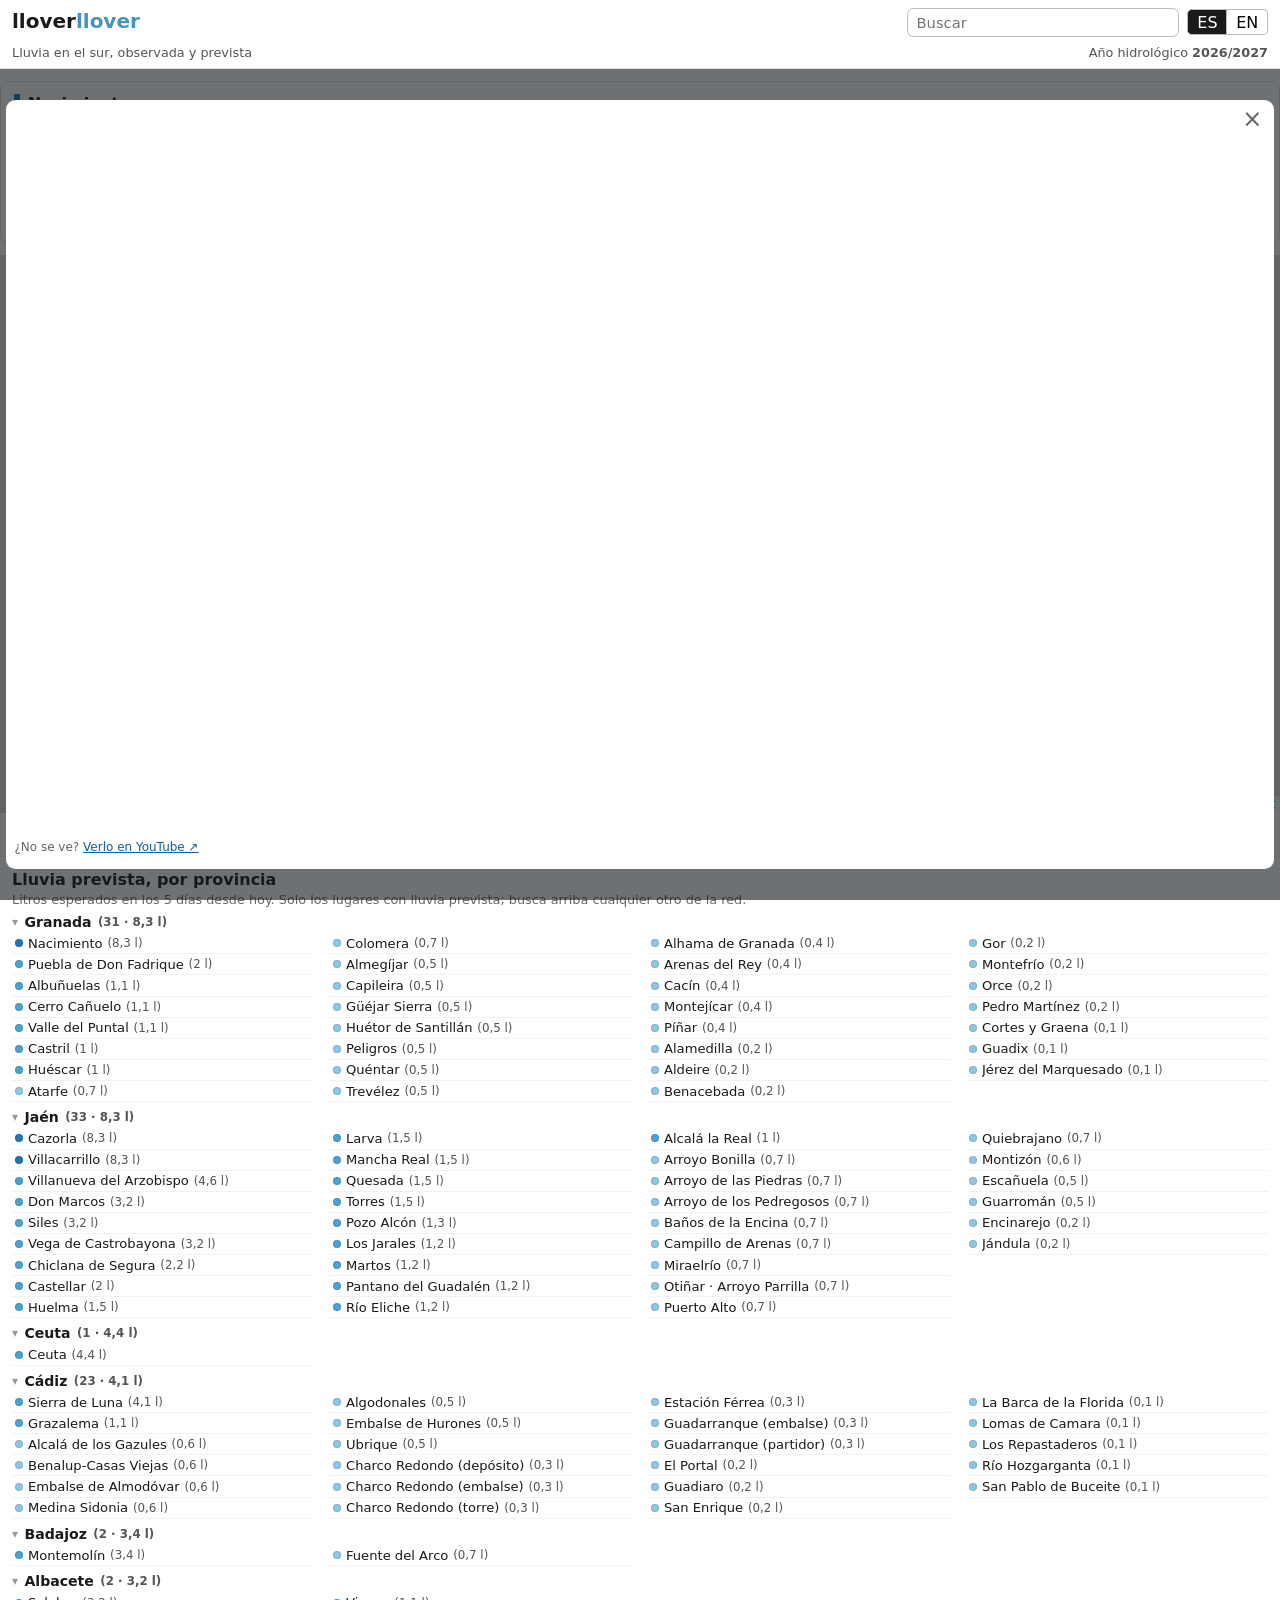
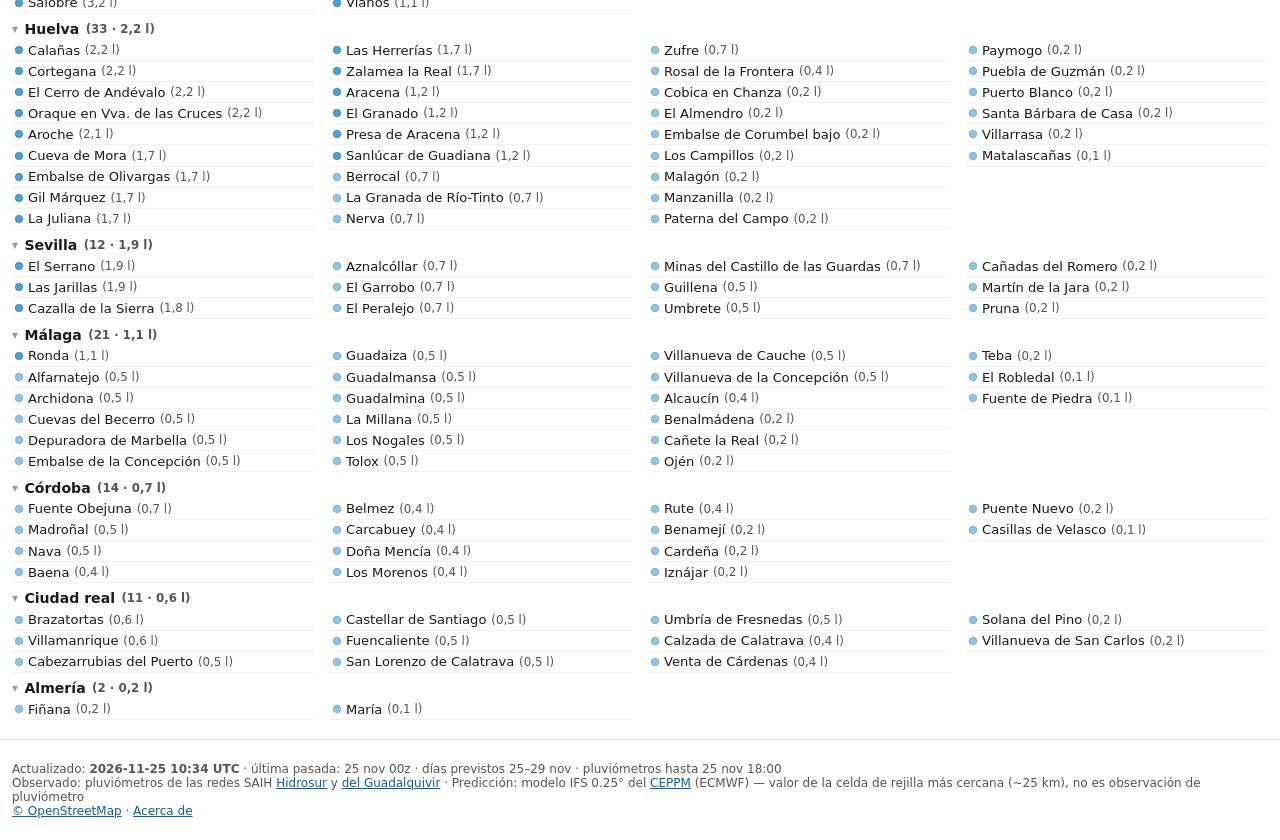
==== commit 8b3fc8c5: "publish 2026-11-25T10:34:47Z" ====
--- a/index.html
+++ b/index.html
@@ -9,7 +9,7 @@
   <!-- ?v= is the cache-buster: bump it here (both files, and about.html) whenever the
        CSS, JS or i18n.json changes, or a returning visitor keeps serving the old site
        from the browser cache.  app.js reads this version back off its own tag. -->
-  <link rel="stylesheet" href="css/style.css?v=4.7">
+  <link rel="stylesheet" href="css/style.css?v=4.8">
   <link rel="icon" href="data:image/svg+xml,<svg xmlns='http://www.w3.org/2000/svg' viewBox='0 0 16 16'><text y='13' font-size='13'>🌧️</text></svg>">
 </head>
 <body>
@@ -96,7 +96,7 @@
   <footer><p id="foot">…</p></footer>
 
   <script src="vendor/leaflet/leaflet.js"></script>
-  <script src="js/plot.js?v=4.7"></script>
-  <script src="js/app.js?v=4.7"></script>
+  <script src="js/plot.js?v=4.8"></script>
+  <script src="js/app.js?v=4.8"></script>
 </body>
 </html>
--- a/css/style.css
+++ b/css/style.css
@@ -7,6 +7,12 @@
 h2 { font-size: 1rem; margin: .2rem 0; }
 a { color: #0b5fa5; }
 button { font: inherit; }
+/* The toggle pages (about, puerto-del-barco) hide one language's elements with the
+   `hidden` attribute — but a [hidden] is only a UA default, and any author rule that
+   sets `display` on the element beats it (this site's `#place .stwhere { display:
+   inline-flex }` made the English where-line show on the Spanish page).  Make hidden
+   mean hidden, once and for all, whatever a later rule does with display. */
+[hidden] { display: none !important; }
 
 header, footer, main > section, #legend { padding-left: .75rem; padding-right: .75rem; }
 header { display: flex; flex-wrap: wrap; align-items: baseline; gap: .5rem;
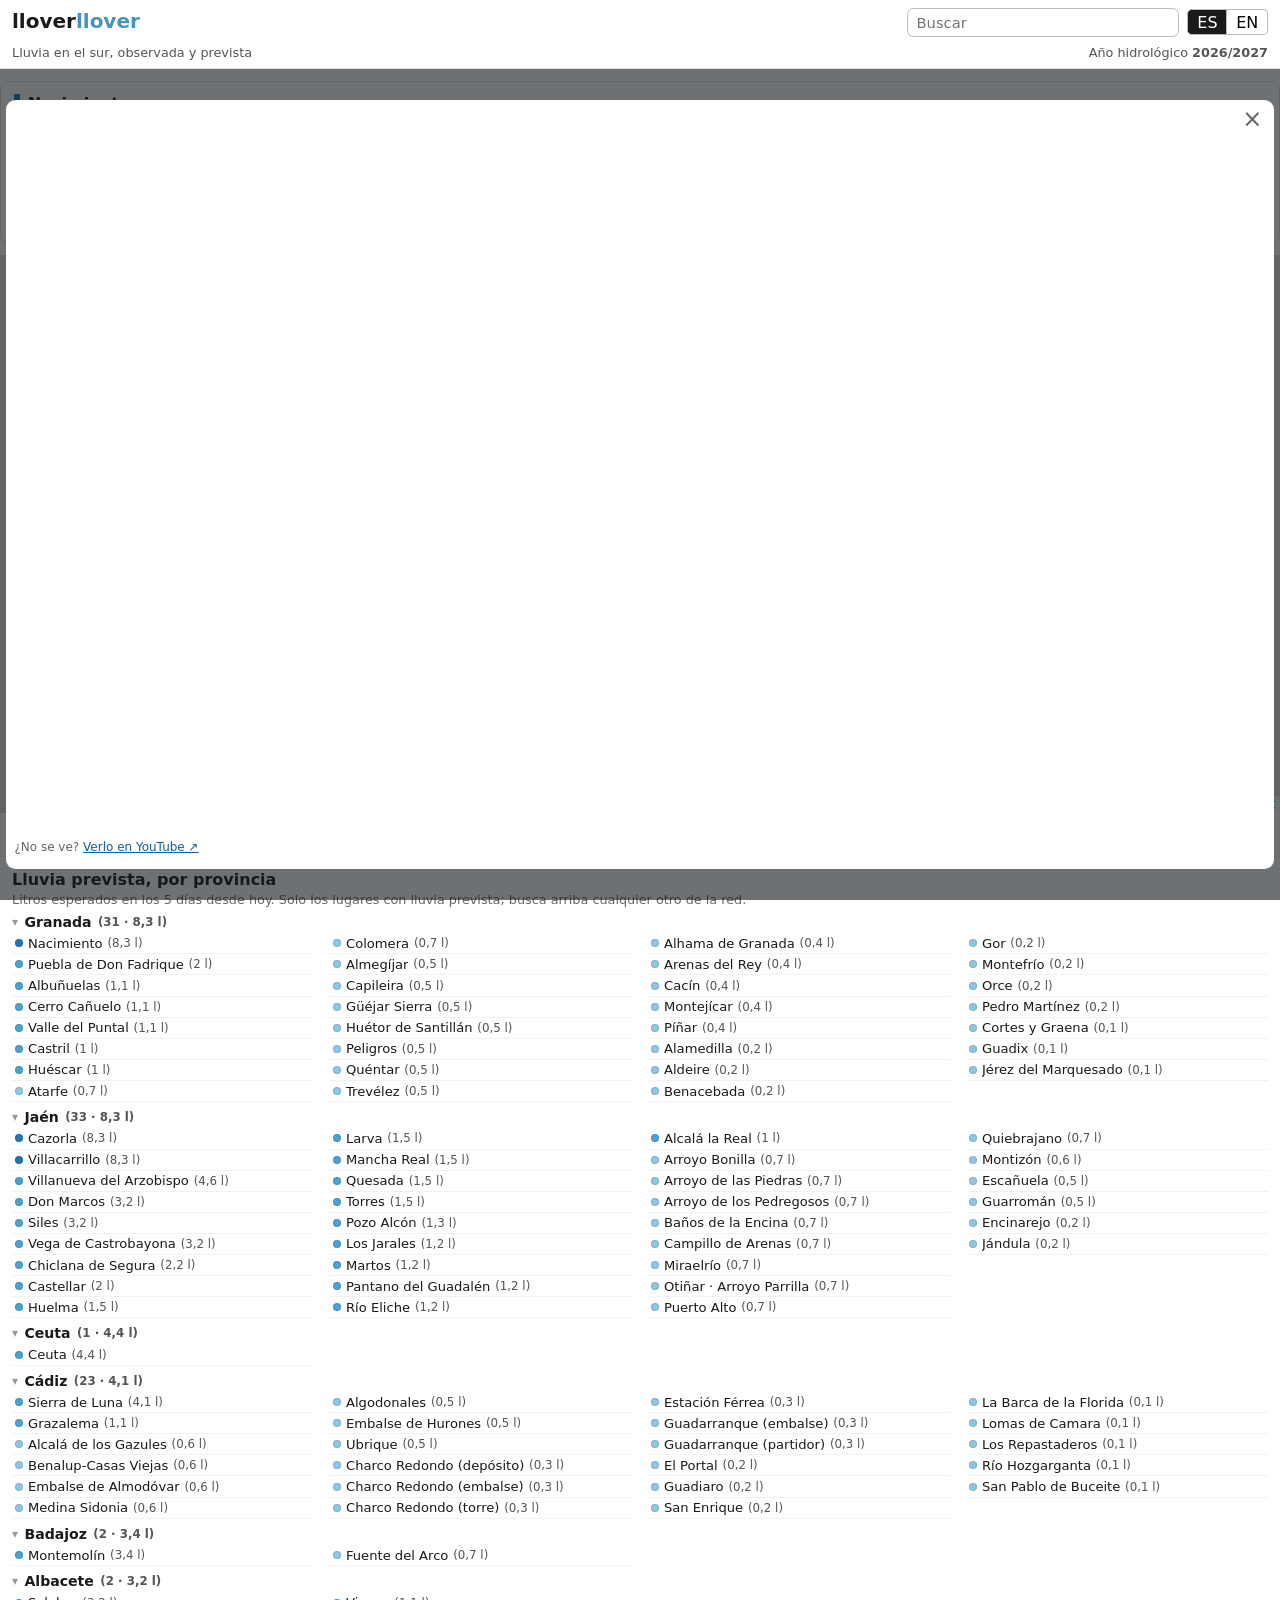
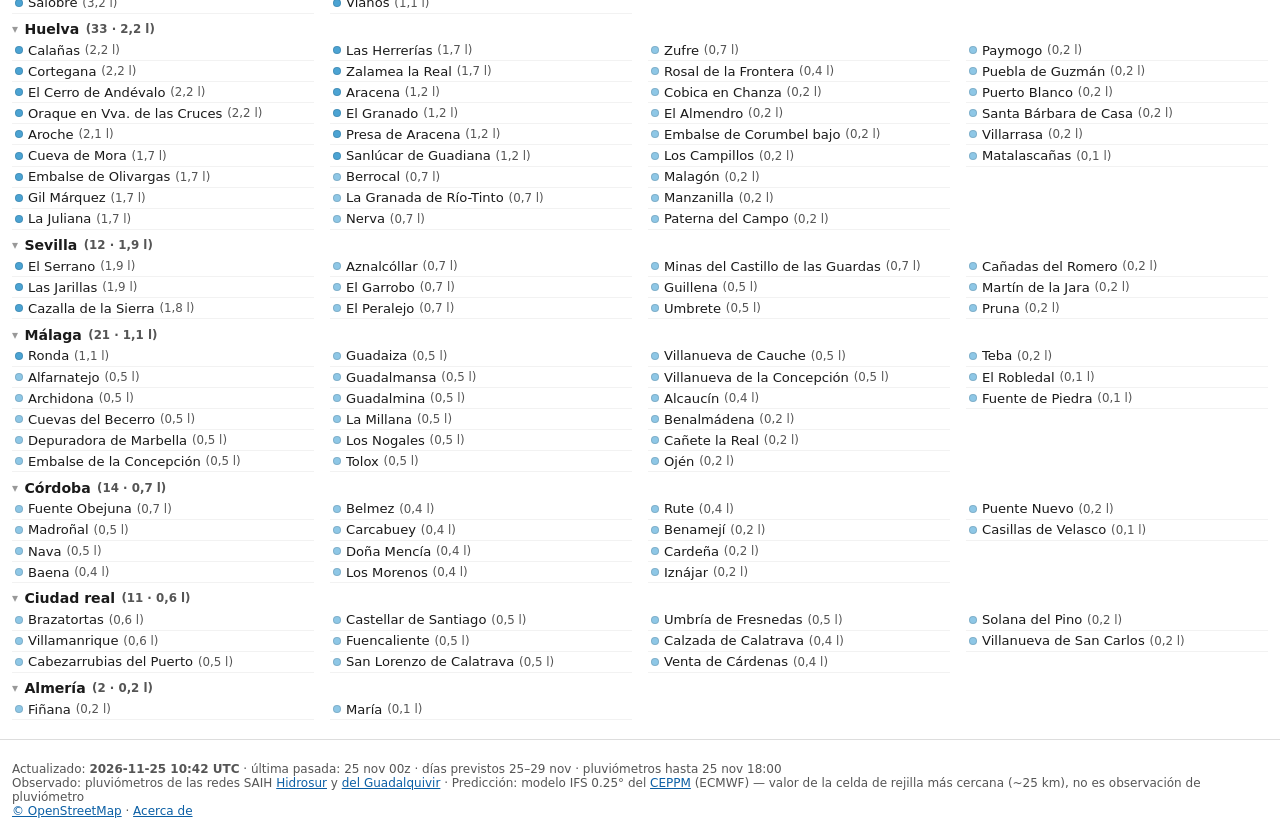
==== commit 739c4d10: "publish 2026-11-25T10:42:29Z" ====
--- a/index.html
+++ b/index.html
@@ -9,7 +9,7 @@
   <!-- ?v= is the cache-buster: bump it here (both files, and about.html) whenever the
        CSS, JS or i18n.json changes, or a returning visitor keeps serving the old site
        from the browser cache.  app.js reads this version back off its own tag. -->
-  <link rel="stylesheet" href="css/style.css?v=4.8">
+  <link rel="stylesheet" href="css/style.css?v=4.9">
   <link rel="icon" href="data:image/svg+xml,<svg xmlns='http://www.w3.org/2000/svg' viewBox='0 0 16 16'><text y='13' font-size='13'>🌧️</text></svg>">
 </head>
 <body>
@@ -96,7 +96,7 @@
   <footer><p id="foot">…</p></footer>
 
   <script src="vendor/leaflet/leaflet.js"></script>
-  <script src="js/plot.js?v=4.8"></script>
-  <script src="js/app.js?v=4.8"></script>
+  <script src="js/plot.js?v=4.9"></script>
+  <script src="js/app.js?v=4.9"></script>
 </body>
 </html>
--- a/css/style.css
+++ b/css/style.css
@@ -331,12 +331,13 @@
 #stmap { height: 340px; margin: .9rem .75rem .3rem; }
 
 /* ---------- the family page (puerto-del-barco.html, 9th prompt) ---------- */
-/* ONE column, everything centred, top down: the dedication, the picture, its line of
-   caption, and BELOW them the map — as big as the map on any page per place, because this
-   page is one of those pages.  The image keeps its own
+/* ONE column, everything centred, top down (v4.9, Juanjo's order): the words — origin
+   first, then the story — the map, the picture with its caption, and the dedication
+   LAST.  The image keeps its own
    width and height so the browser reserves the space (no jump), and it is never upscaled past
    40rem: the point of the small, soft copy is that it stays a memory, not a file to be mined.
-   The words are centred too — a dedication reads above a photograph, not in its corner. */
+   The story reads centred; only the dedication breaks the symmetry (v4.9, Juanjo) — it hangs
+   at the right edge of the column, right-aligned like a signature at the foot of the page. */
 .famcol { display: grid; justify-items: center; gap: .85rem; text-align: center;
   margin: .6rem auto 1.6rem; padding-inline: .75rem; max-width: 44rem; }
 .famcol img { display: block; width: 100%; max-width: 40rem; height: auto;
@@ -349,4 +350,5 @@
   border: 1px solid #ddd; border-radius: .5rem; }
 .famcap { margin: 0; font-size: 1.02rem; line-height: 1.4; }
 .famwhy { margin: 0; max-width: 34rem; font-size: .98rem; line-height: 1.55; color: #333; }
-.famded { margin: 0; max-width: 34rem; font-size: .9rem; font-style: italic; color: #555; }
+.famded { margin: 0; max-width: 34rem; font-size: .9rem; font-style: italic; color: #555;
+  justify-self: end; text-align: right; }   /* v4.9: the signature at the foot, to the right */
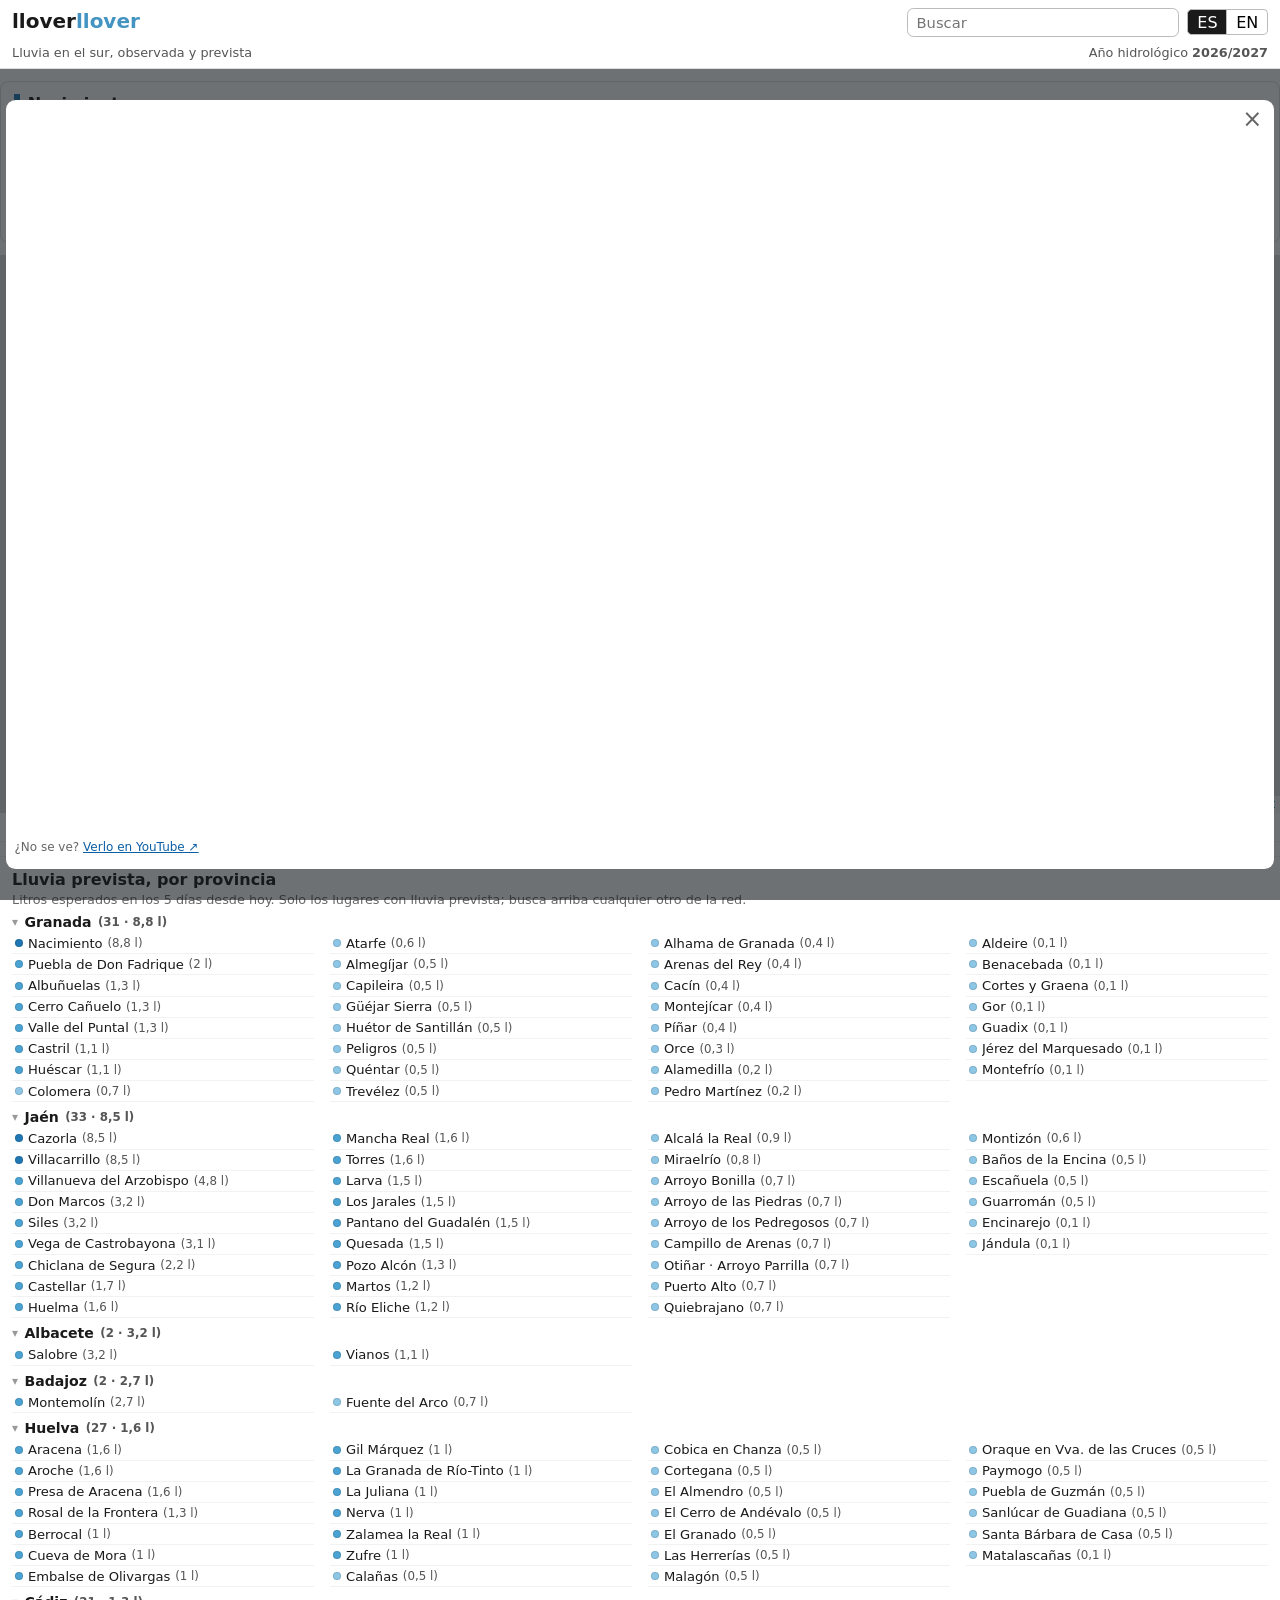
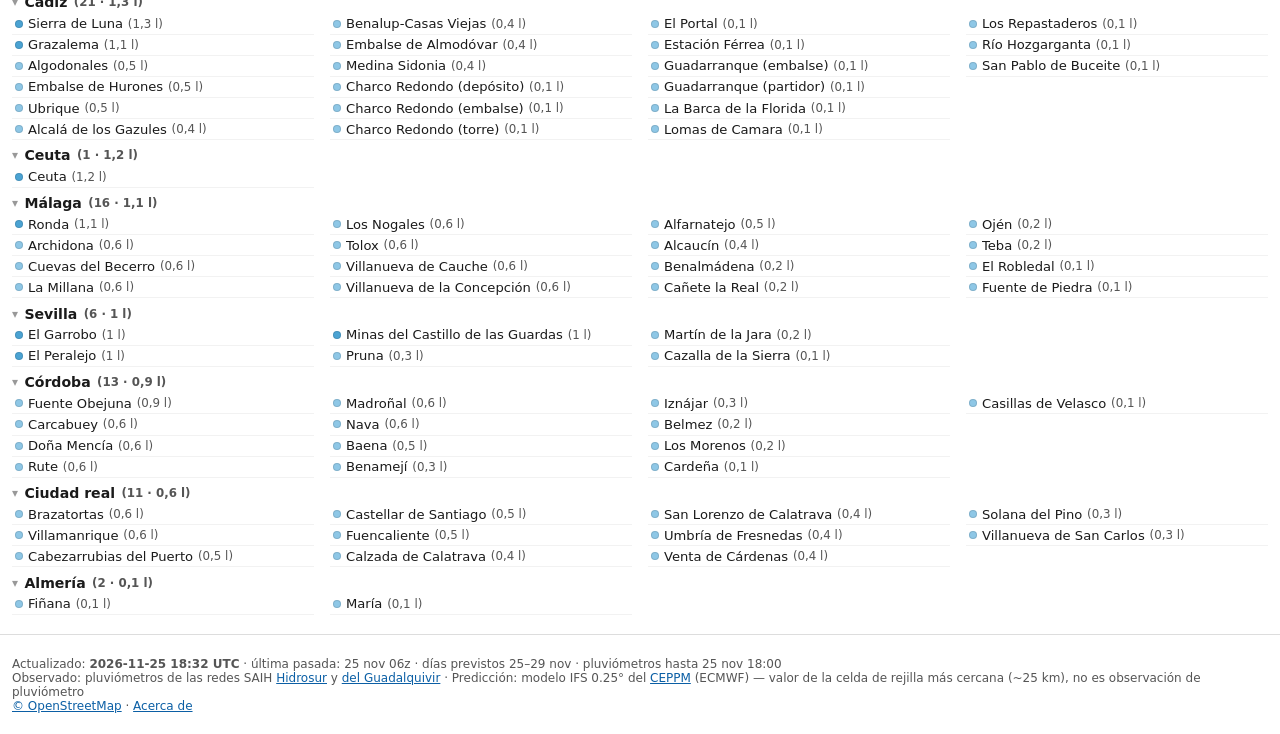
==== commit ce710e61: "publish 2026-11-25T18:33:00Z" ====
--- a/index.html
+++ b/index.html
@@ -9,7 +9,7 @@
   <!-- ?v= is the cache-buster: bump it here (both files, and about.html) whenever the
        CSS, JS or i18n.json changes, or a returning visitor keeps serving the old site
        from the browser cache.  app.js reads this version back off its own tag. -->
-  <link rel="stylesheet" href="css/style.css?v=4.9">
+  <link rel="stylesheet" href="css/style.css?v=5.0">
   <link rel="icon" href="data:image/svg+xml,<svg xmlns='http://www.w3.org/2000/svg' viewBox='0 0 16 16'><text y='13' font-size='13'>🌧️</text></svg>">
 </head>
 <body>
@@ -96,7 +96,7 @@
   <footer><p id="foot">…</p></footer>
 
   <script src="vendor/leaflet/leaflet.js"></script>
-  <script src="js/plot.js?v=4.9"></script>
-  <script src="js/app.js?v=4.9"></script>
+  <script src="js/plot.js?v=5.0"></script>
+  <script src="js/app.js?v=5.0"></script>
 </body>
 </html>
--- a/css/style.css
+++ b/css/style.css
@@ -282,7 +282,12 @@
   flex: 1 1 14rem; margin: 0; font-size: .8rem; color: #666; }
 #place .stwhere { display: inline-flex; align-items: baseline; gap: .6rem;
   flex-wrap: wrap; }
-#place .stmeta > a:last-child { margin-left: auto; }
+/* Every direct anchor of the head line is the way home, so every one is pushed right.
+   NOT `a:last-child`: on the family page two twins live here (ES and EN, one hidden),
+   and :last-child does not care about hidden — in Spanish the auto margin landed on the
+   hidden EN link and Volver al mapa sat stuck on the left.  Hidden anchors take no room,
+   so the pages station.js builds (one link, truly last) behave exactly as before. */
+#place .stmeta > a { margin-left: auto; }
 #place .stmeta a { color: #1565c0; text-decoration: none; white-space: nowrap; }
 #place .stmeta a:hover { text-decoration: underline; }
 #place .q { font-size: .92rem; margin-top: .5rem; }   /* the two hydro-year lines */
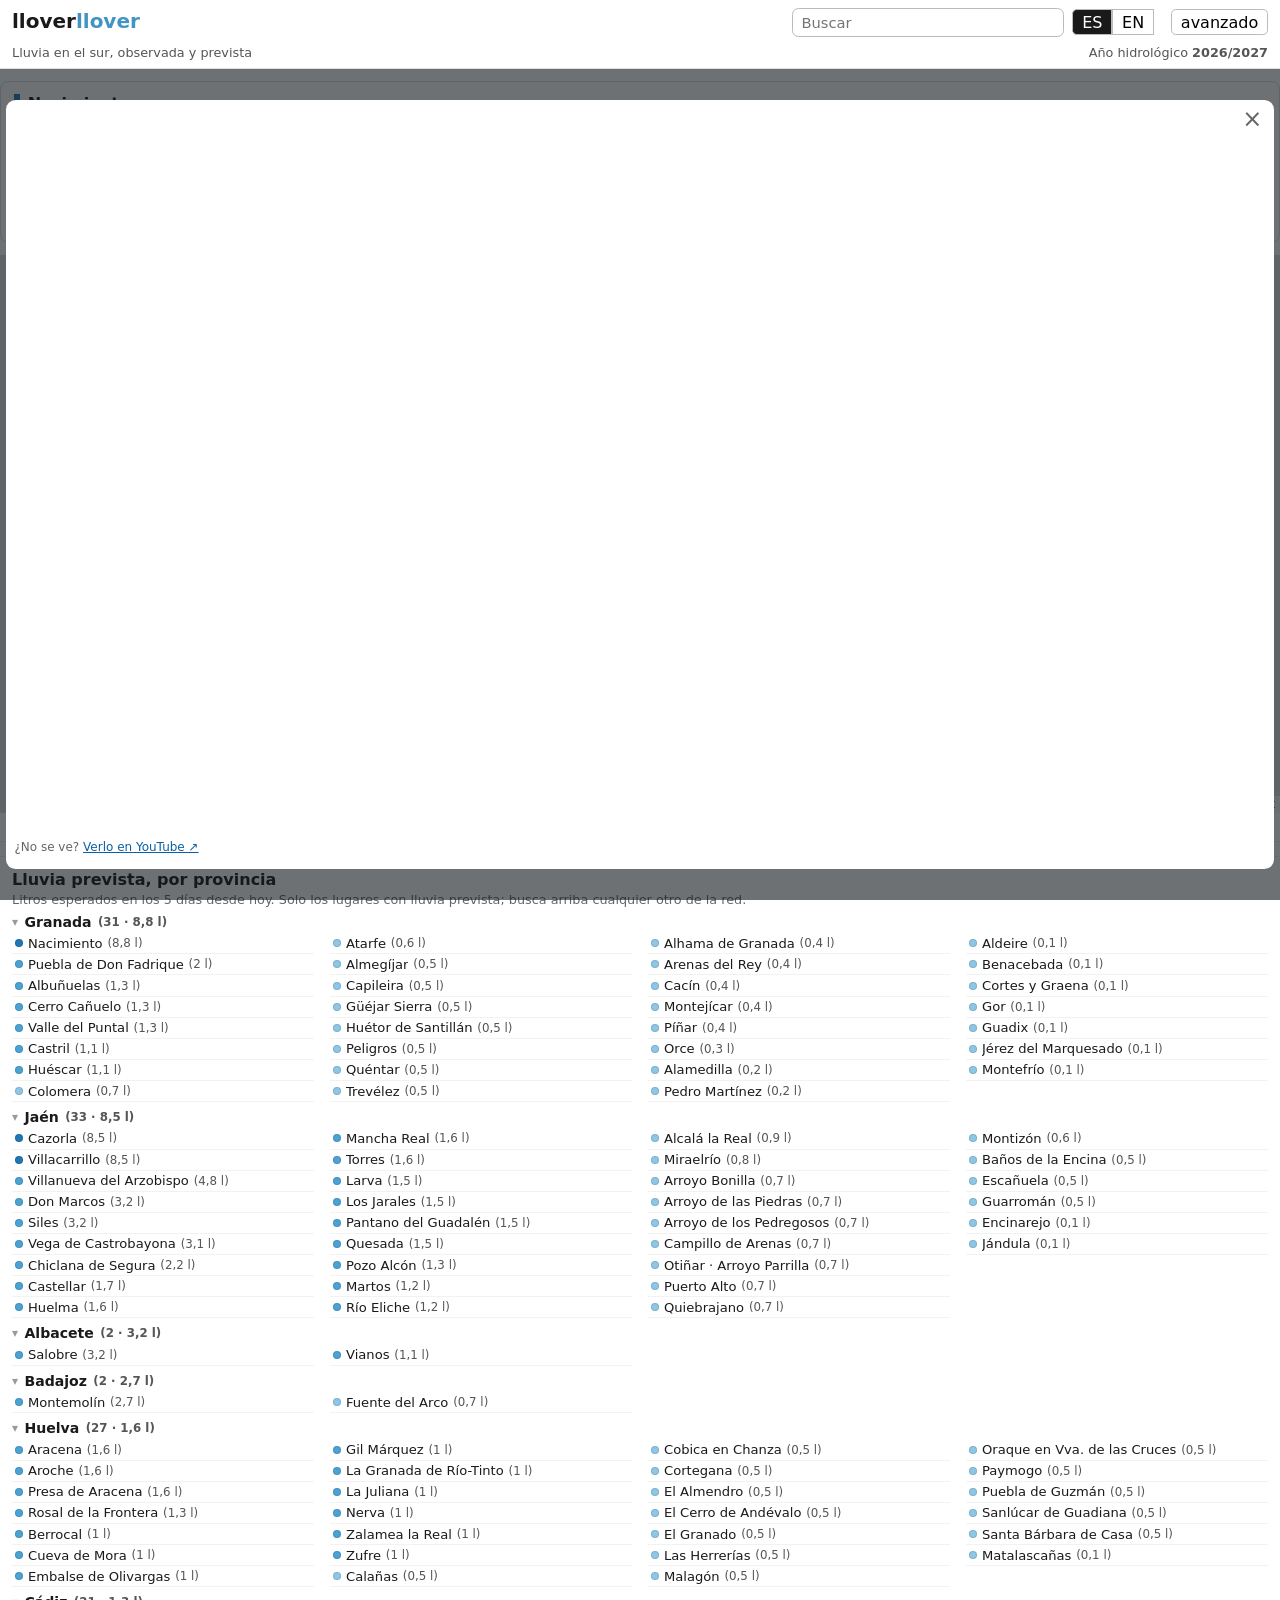
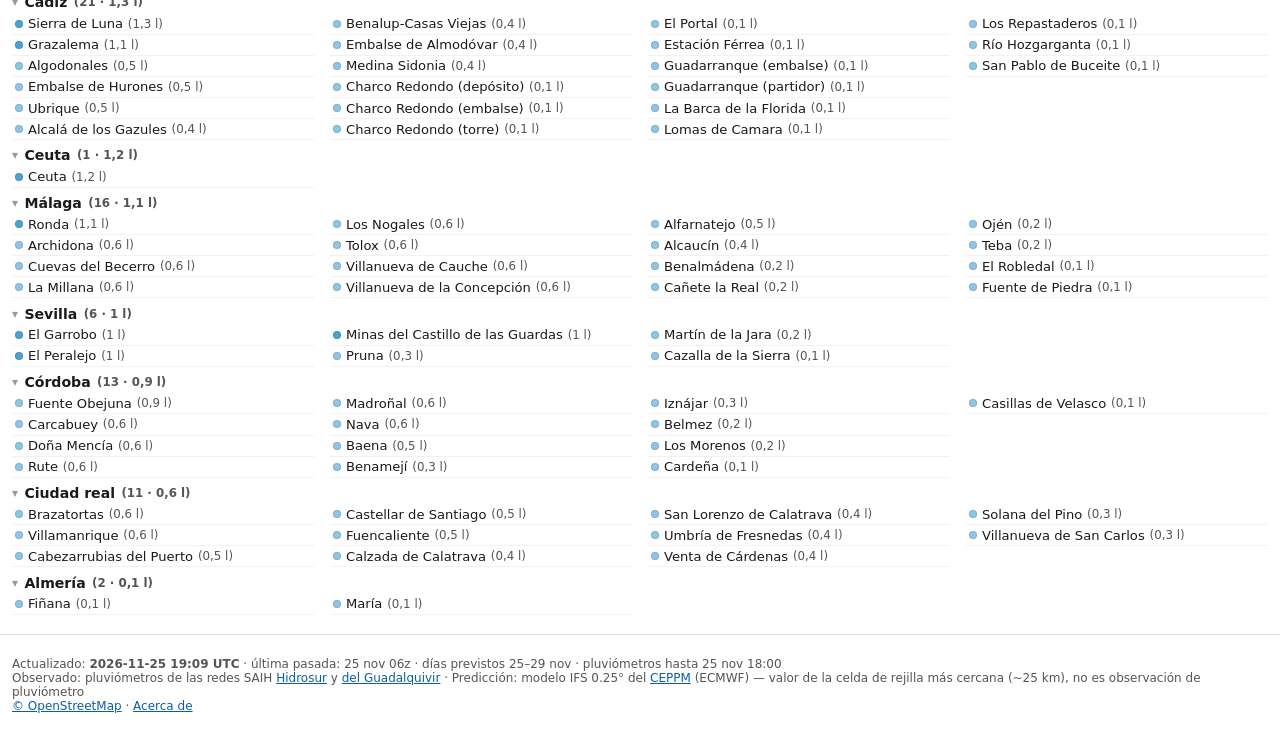
==== commit d1809650: "publish 2026-11-25T19:10:01Z" ====
--- a/index.html
+++ b/index.html
@@ -9,7 +9,7 @@
   <!-- ?v= is the cache-buster: bump it here (both files, and about.html) whenever the
        CSS, JS or i18n.json changes, or a returning visitor keeps serving the old site
        from the browser cache.  app.js reads this version back off its own tag. -->
-  <link rel="stylesheet" href="css/style.css?v=5.0">
+  <link rel="stylesheet" href="css/style.css?v=5.1">
   <link rel="icon" href="data:image/svg+xml,<svg xmlns='http://www.w3.org/2000/svg' viewBox='0 0 16 16'><text y='13' font-size='13'>🌧️</text></svg>">
 </head>
 <body>
@@ -30,6 +30,10 @@
     </form>
     <nav id="lang" aria-label="Language">
       <button data-lang="es">ES</button><button data-lang="en">EN</button>
+      <!-- v5.1: the DEPTH toggle, beside the language pair but a different kind of
+           choice: avanzado switches the remembered days from one black bar to the
+           black/blue comparison of every archived cycle (plot.js owns ADV) -->
+      <button data-adv data-i18n="adv" data-i18n-title="adv_hint">avanzado</button>
     </nav>
     <!-- v3.1: ONE subtitle line for the tagline and the hydrological year (the number is
          still filled in by renderFooter(), from data.json).  v3.2: no separator — CSS puts
@@ -96,7 +100,7 @@
   <footer><p id="foot">…</p></footer>
 
   <script src="vendor/leaflet/leaflet.js"></script>
-  <script src="js/plot.js?v=5.0"></script>
-  <script src="js/app.js?v=5.0"></script>
+  <script src="js/plot.js?v=5.1"></script>
+  <script src="js/app.js?v=5.1"></script>
 </body>
 </html>
--- a/css/style.css
+++ b/css/style.css
@@ -34,6 +34,12 @@
 #lang button:first-child { border-radius: .3rem 0 0 .3rem; }
 #lang button:last-child { border-radius: 0 .3rem .3rem 0; border-left: 0; }
 #lang button[aria-pressed="true"] { background: #1a1a1a; color: #fff; }
+/* v5.1: the depth toggle is not a language — it is its own pill beside the pair
+   (same border family), and when ON it wears the site's blue, not the black:  */
+#lang button[data-adv] { margin-left: .75rem; border-left: 1px solid #bbb;
+  border-radius: .3rem; }
+#lang button[data-adv][aria-pressed="true"] { background: #08519c; border-color: #08519c;
+  color: #fff; }
 
 #map { height: 52vh; width: 100%; }
 #legend { display: flex; flex-wrap: wrap; gap: .45rem; align-items: center;
@@ -333,6 +339,10 @@
   weekday now (v4.7): the label gave back ~3rem, so the table's floor shrank
   with it and the twenty number columns took the space */
 table.rain td.obs { color: #1f2937; font-weight: 600; }    /* the measured day */
+table.rain td.fcv { color: #08519c; font-weight: 600; }    /* the latest run's word (v5.1 basic) */
+/* v5.1 BASIC table: two honest columns — day and mm — so the wide-window rule below
+   never applies; the list must not scroll sideways on a phone. */
+table.rain.simple { min-width: 0; }
 #stmap { height: 340px; margin: .9rem .75rem .3rem; }
 
 /* ---------- the family page (puerto-del-barco.html, 9th prompt) ---------- */
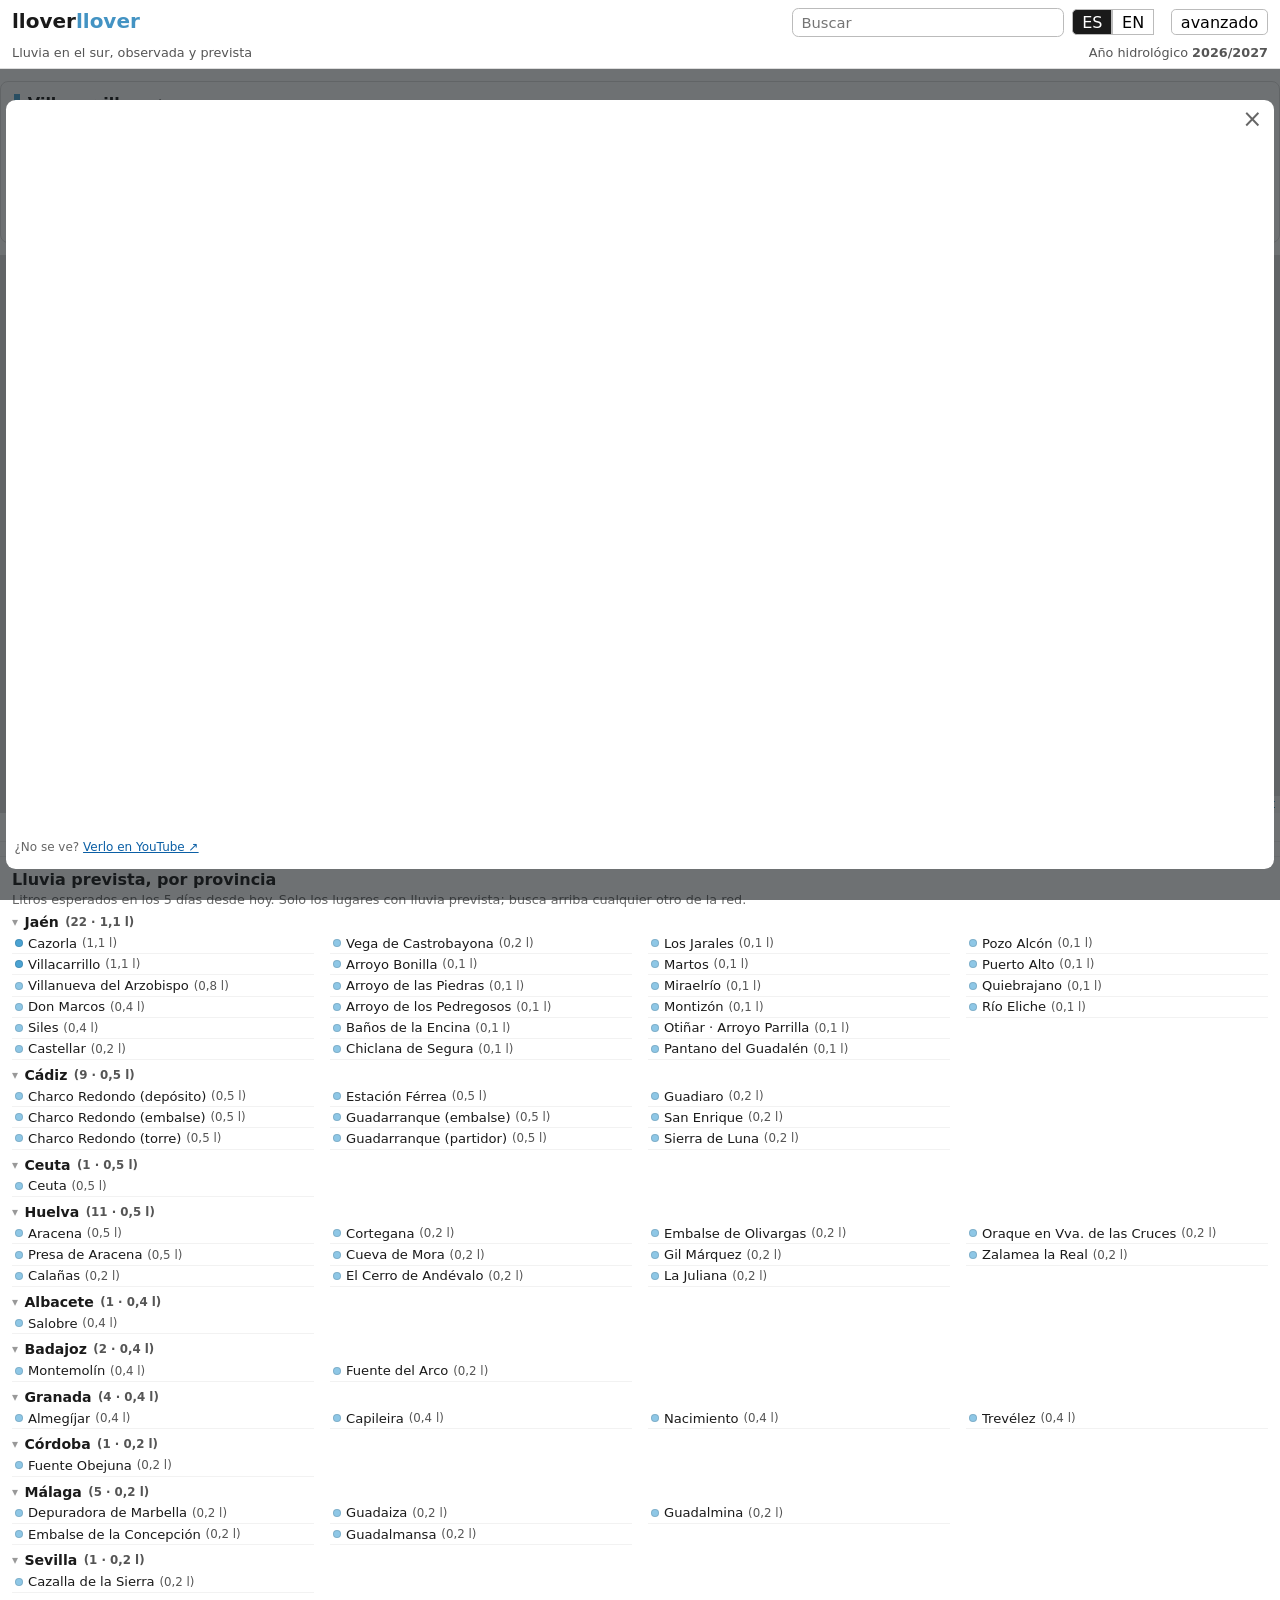
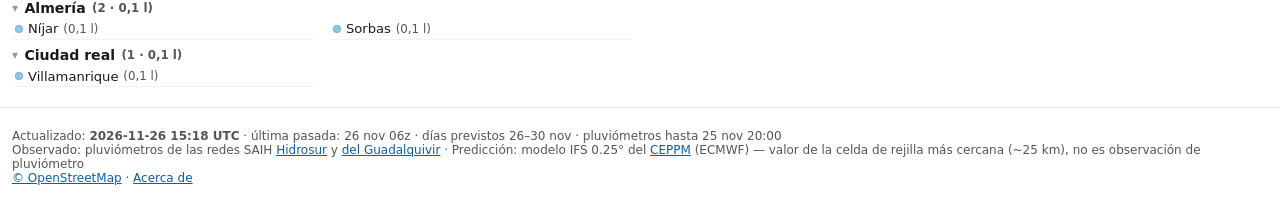
==== commit 6d66adde: "publish 2026-11-26T15:18:26Z" ====
--- a/index.html
+++ b/index.html
@@ -9,7 +9,7 @@
   <!-- ?v= is the cache-buster: bump it here (both files, and about.html) whenever the
        CSS, JS or i18n.json changes, or a returning visitor keeps serving the old site
        from the browser cache.  app.js reads this version back off its own tag. -->
-  <link rel="stylesheet" href="css/style.css?v=5.1">
+  <link rel="stylesheet" href="css/style.css?v=5.3">
   <link rel="icon" href="data:image/svg+xml,<svg xmlns='http://www.w3.org/2000/svg' viewBox='0 0 16 16'><text y='13' font-size='13'>🌧️</text></svg>">
 </head>
 <body>
@@ -100,7 +100,7 @@
   <footer><p id="foot">…</p></footer>
 
   <script src="vendor/leaflet/leaflet.js"></script>
-  <script src="js/plot.js?v=5.1"></script>
-  <script src="js/app.js?v=5.1"></script>
+  <script src="js/plot.js?v=5.3"></script>
+  <script src="js/app.js?v=5.3"></script>
 </body>
 </html>
--- a/css/style.css
+++ b/css/style.css
@@ -174,6 +174,10 @@
   border-radius: 2px 2px 0 0; }
 .fcbars .obar { left: 1px; }
 .fcbars .fbar { right: 1px; }
+/* v5.2: when only ONE bar shares the track — a live day, or any past day in BASIC —
+   it owns the whole slot; the half-width reservation is for the pair, not for lonely bars */
+.fcbars .fctrack.sgl .obar, .fcbars .fctrack.sgl .fbar,
+.fcbars .fctrack.sgl .fdash { width: 100%; left: 0; right: auto; }
 /* a thin paired bar can never HOLD its number (a "12,4" is wider than any bar) —
    so numbers ride above, dark, and only where there is room for them: the live
    columns on the map page, every column on the place's own page */
@@ -189,19 +193,17 @@
 .fcday.now .fcwd { color: #08519c; font-weight: 700; }      /* today's column */
 .fcday.now::before { content: ""; position: absolute; left: -.12rem; top: -.55rem;
   bottom: 0; width: 1px; background: #0f172a; opacity: .5; }
-/* THE BALLOON WEARS NO SUCH LINE (9th prompt): a balloon holds only the five live days,
-   so a rule at its left edge would mark the start of the picture, not the turn from
-   memory to forecast that the line was invented to say.  Today keeps its bold blue
-   initial; the card and the page per place keep the line, where the past really is
-   on the other side of it. */
-.leaflet-popup-content .fcday.now::before { content: none; }
+/* v5.2: THE BALLOON NOW WEARS THE LINE TOO — it carries the five remembered days
+   beside the five live ones, so the turn from memory to forecast happens inside it
+   like anywhere else.  (It used to hold the live days only, where the rule at its
+   left edge would have marked the start of the picture, not the split.) */
 /* fourteen columns on a 375 px screen: the line scrolls in its paragraph instead
-   of the numbers lying about the week.  THE BALLOON IS NOT IN THAT LIST (v3.7):
-   it shows the five live days only, which always fit — no scrollbar in a balloon.
+   of the numbers lying about the week — and since v5.2 the balloon has fourteen
+   columns of its own, so it joins the list with its own tighter tracks.
    And every scrollable series reserves headroom for the numbers riding above the
    bars: max-height keeps even a 100 % bar below the label line, so a wet day's
    number can never be cut by the box (req. 6-2). */
-#card p.hl, #stseries-wrap p.hl { overflow-x: auto; }
+#card p.hl, #stseries-wrap p.hl, .leaflet-popup-content p.hl { overflow-x: auto; }
 .fcbars { padding-inline: .6rem; }                /* edge labels hang nowhere to */
 .leaflet-popup-content .fbar, .leaflet-popup-content .obar { max-height: calc(100% - .72rem); }
 #card .fcbars .fbar, #card .fcbars .obar { max-height: calc(100% - .84rem); }
@@ -340,9 +342,10 @@
   with it and the twenty number columns took the space */
 table.rain td.obs { color: #1f2937; font-weight: 600; }    /* the measured day */
 table.rain td.fcv { color: #08519c; font-weight: 600; }    /* the latest run's word (v5.1 basic) */
-/* v5.1 BASIC table: two honest columns — day and mm — so the wide-window rule below
-   never applies; the list must not scroll sideways on a phone. */
-table.rain.simple { min-width: 0; }
+/* v5.1 BASIC table: honest columns, sized by their content — v5.2 added the day's own
+   00z beside the rain (three columns) and the table stopped stretching to the window:
+   width:auto, so a short list is a short table; it must never scroll sideways on a phone. */
+table.rain.simple { min-width: 0; width: auto; }
 #stmap { height: 340px; margin: .9rem .75rem .3rem; }
 
 /* ---------- the family page (puerto-del-barco.html, 9th prompt) ---------- */
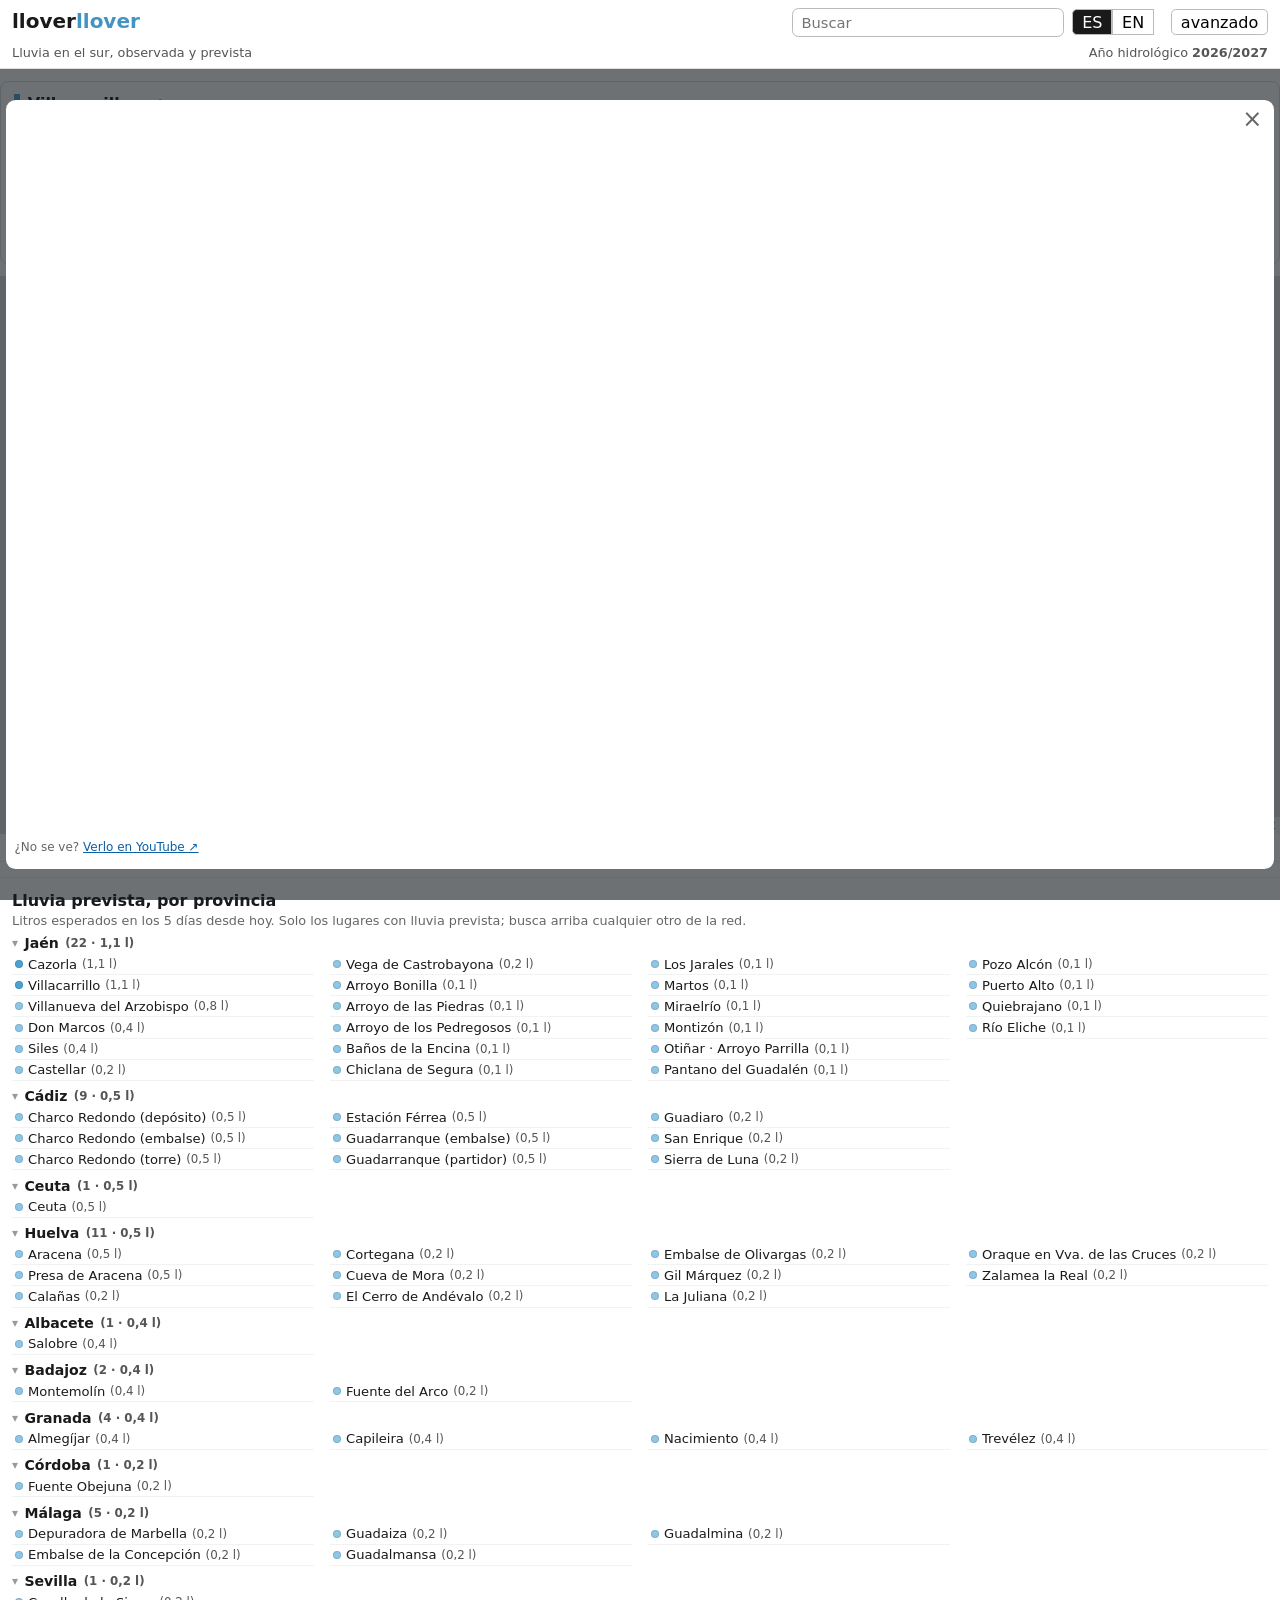
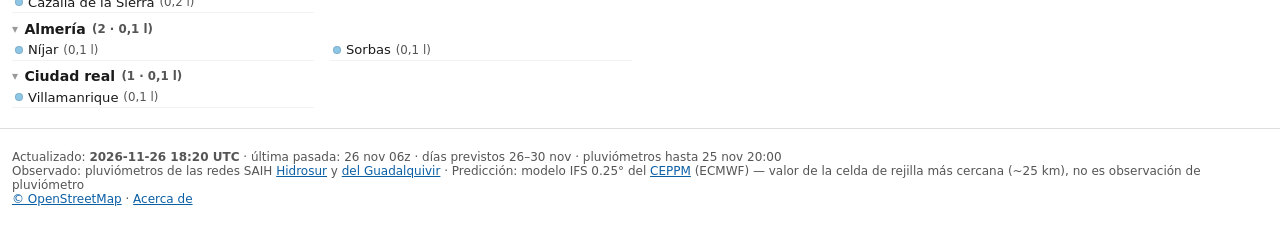
==== commit 1376ceb2: "publish 2026-11-26T18:20:07Z" ====
--- a/index.html
+++ b/index.html
@@ -9,7 +9,7 @@
   <!-- ?v= is the cache-buster: bump it here (both files, and about.html) whenever the
        CSS, JS or i18n.json changes, or a returning visitor keeps serving the old site
        from the browser cache.  app.js reads this version back off its own tag. -->
-  <link rel="stylesheet" href="css/style.css?v=5.3">
+  <link rel="stylesheet" href="css/style.css?v=5.9">
   <link rel="icon" href="data:image/svg+xml,<svg xmlns='http://www.w3.org/2000/svg' viewBox='0 0 16 16'><text y='13' font-size='13'>🌧️</text></svg>">
 </head>
 <body>
@@ -100,7 +100,7 @@
   <footer><p id="foot">…</p></footer>
 
   <script src="vendor/leaflet/leaflet.js"></script>
-  <script src="js/plot.js?v=5.3"></script>
-  <script src="js/app.js?v=5.3"></script>
+  <script src="js/plot.js?v=5.9"></script>
+  <script src="js/app.js?v=5.9"></script>
 </body>
 </html>
--- a/css/style.css
+++ b/css/style.css
@@ -181,9 +181,14 @@
 /* a thin paired bar can never HOLD its number (a "12,4" is wider than any bar) —
    so numbers ride above, dark, and only where there is room for them: the live
    columns on the map page, every column on the place's own page */
+/* v5.2: the figures follow the site's colour voice — a forecast number is the
+   forecast blue, an observed one the bar's own dark; the .z rule (below, at the
+   table block) still drops a 0,0 out of bold */
 .fcbars .fbar b, .fcbars .obar b { position: absolute; left: 50%; transform: translateX(-50%);
-  bottom: 100%; color: #444; font-weight: 500; font-size: .56rem; line-height: 1;
+  bottom: 100%; font-weight: 500; font-size: .56rem; line-height: 1;
   white-space: nowrap; font-variant-numeric: tabular-nums; padding-bottom: 1px; }
+.fcbars .fbar b { color: #08519c; }
+.fcbars .obar b { color: #1f2937; }
 .fcbars .fdash { position: absolute; bottom: 0; width: 46%; text-align: center;
   font-style: normal; font-weight: 700; font-size: .72rem; line-height: 1; }
 .fcbars .fdash.obs { left: 1px; color: #1f2937; }
@@ -203,7 +208,12 @@
    And every scrollable series reserves headroom for the numbers riding above the
    bars: max-height keeps even a 100 % bar below the label line, so a wet day's
    number can never be cut by the box (req. 6-2). */
-#card p.hl, #stseries-wrap p.hl, .leaflet-popup-content p.hl { overflow-x: auto; }
+/* v5.2: the scrollable paragraphs become FLEX containers: as a plain text line the
+   inline-flex figure sat on a baseline and its box could end shorter than the figure
+   itself — which showed a useless scrollbar at the right.  Box fits figure, y never
+   scrolls, and the today-hairline that pokes above was clipped by the x-scroll here
+   already — nothing new to hide. */
+#card p.hl, #stseries-wrap p.hl, .leaflet-popup-content p.hl { display: flex; overflow-x: auto; overflow-y: hidden; }
 .fcbars { padding-inline: .6rem; }                /* edge labels hang nowhere to */
 .leaflet-popup-content .fbar, .leaflet-popup-content .obar { max-height: calc(100% - .72rem); }
 #card .fcbars .fbar, #card .fcbars .obar { max-height: calc(100% - .84rem); }
@@ -226,7 +236,9 @@
 .q .qrow b { flex: none; width: var(--qw, 4ch); text-align: right; font-weight: 600;
   font-variant-numeric: tabular-nums; white-space: pre; }
 .q .qrow i { font-style: normal; min-width: 0; }
-.q .tot i { font-size: .9em; color: #555; }
+/* v5.2: the five-day promise wears the site's own blue (the h1's #4393c3) and the
+   same font-size as the line under it — one voice, two shades, no shrinking */
+.q .tot b, .q .tot i { color: #4393c3; }
 #card .q { font-size: .95rem; }
 .leaflet-popup-content .q { font-size: .85rem; }
 
@@ -341,7 +353,10 @@
   weekday now (v4.7): the label gave back ~3rem, so the table's floor shrank
   with it and the twenty number columns took the space */
 table.rain td.obs { color: #1f2937; font-weight: 600; }    /* the measured day */
-table.rain td.fcv { color: #08519c; font-weight: 600; }    /* the latest run's word (v5.1 basic) */
+table.rain td.fcv { color: #08519c; font-weight: 600; }    /* every forecast figure, both depths */
+/* v5.2: a zero steps back — the figure that reads "0,0" carries .z and loses the
+   bold everywhere it is drawn; the colour stays, only the shout goes. */
+.fcbars b.z, .q .qrow b.z, table.rain td.z { font-weight: 400; }
 /* v5.1 BASIC table: honest columns, sized by their content — v5.2 added the day's own
    00z beside the rain (three columns) and the table stopped stretching to the window:
    width:auto, so a short list is a short table; it must never scroll sideways on a phone. */
